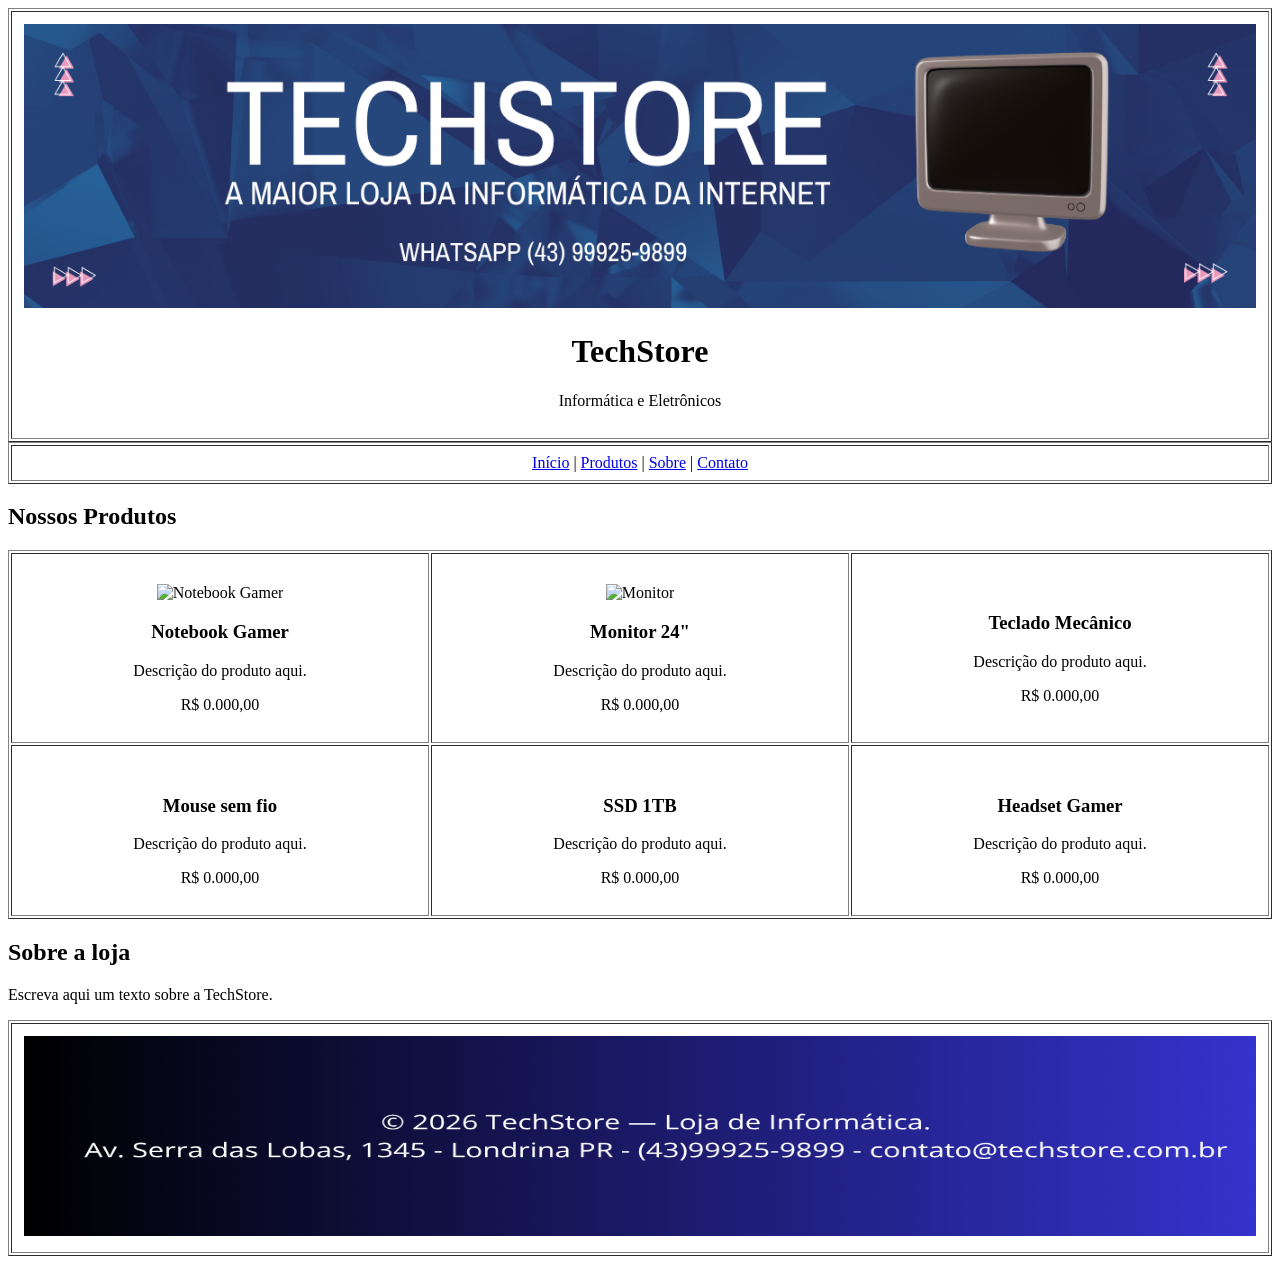
==== index.html @ 49397853 "ok" ====
<!DOCTYPE html>
<html lang="pt-br">
<head>
    <meta charset="UTF-8">
    <meta name="viewport" content="width=device-width, initial-scale=1.0">
    <title>TechStore</title>
</head>
<body>

    <!-- ============================================================ -->
    <!-- CABEÇALHO / BANNER                                            -->
    <!-- Espaço em branco para inserir a imagem do banner.            -->
    <!-- ============================================================ -->
    <table border="1" width="100%" cellpadding="12">
        <tr>
            <td align="center">

                <!-- Coloque aqui a imagem do banner (ex.: img/banner.jpg) -->
               
                <img src="banner.png" alt="Banner da TechStore" width="100%">

                <h1>TechStore</h1>
                <p>Informática e Eletrônicos</p>
            </td>
        </tr>
    </table>


    <!-- ============================================================ -->
    <!-- MENU DE NAVEGAÇÃO                                             -->
    <!-- ============================================================ -->
    <table border="1" width="100%" cellpadding="8">
        <tr>
            <td align="center">
                <a href="#">Início</a> |
                <a href="#produtos">Produtos</a> |
                <a href="#sobre">Sobre</a> |
                <a href="#contato">Contato</a>
            </td>
        </tr>
    </table>


    <!-- ============================================================ -->
    <!-- PRODUTOS                                                      -->
    <!-- Tabela com imagens e textos. Cada célula tem um espaço em    -->
    <!-- branco para a imagem do eletrônico.                          -->
    <!-- ============================================================ -->
    <h2 id="produtos">Nossos Produtos</h2>

    <table border="1" width="100%" cellpadding="12">

        <!-- LINHA 1 -->
        <tr>
            <td align="center" width="33%">
                
                <br>
                <img src="notebookgamer.png" alt="Notebook Gamer" width="150" height="150"> 
                <h3>Notebook Gamer</h3>
                <p>Descrição do produto aqui.</p>
                <p>R$ 0.000,00</p>
            </td>

            <td align="center" width="33%">
                <!-- Coloque aqui a imagem do produto -->
                <br>
                <img src="monitor.png" alt="Monitor" width="150" height="150"> 
                <h3>Monitor 24"</h3>
                <p>Descrição do produto aqui.</p>
                <p>R$ 0.000,00</p>
            </td>

            <td align="center" width="33%">
                <!-- Coloque aqui a imagem do produto -->
                <br>
                <!-- <img src="img/teclado.jpg" alt="Teclado" width="150"> -->
                <h3>Teclado Mecânico</h3>
                <p>Descrição do produto aqui.</p>
                <p>R$ 0.000,00</p>
            </td>
        </tr>

        <!-- LINHA 2 -->
        <tr>
            <td align="center" width="33%">
                <!-- Coloque aqui a imagem do produto -->
                <br>
                <!-- <img src="img/mouse.jpg" alt="Mouse" width="150"> -->
                <h3>Mouse sem fio</h3>
                <p>Descrição do produto aqui.</p>
                <p>R$ 0.000,00</p>
            </td>

            <td align="center" width="33%">
                <!-- Coloque aqui a imagem do produto -->
                <br>
                <!-- <img src="img/ssd.jpg" alt="SSD" width="150"> -->
                <h3>SSD 1TB</h3>
                <p>Descrição do produto aqui.</p>
                <p>R$ 0.000,00</p>
            </td>

            <td align="center" width="33%">
                <!-- Coloque aqui a imagem do produto -->
                <br>
                <!-- <img src="img/headset.jpg" alt="Headset" width="150"> -->
                <h3>Headset Gamer</h3>
                <p>Descrição do produto aqui.</p>
                <p>R$ 0.000,00</p>
            </td>
        </tr>

    </table>


    <!-- ============================================================ -->
    <!-- SOBRE                                                         -->
    <!-- ============================================================ -->
    <h2 id="sobre">Sobre a loja</h2>
    <p>Escreva aqui um texto sobre a TechStore.</p>


    <!-- ============================================================ -->
    <!-- RODAPÉ (personalize à vontade)                               -->
    <!-- ============================================================ -->
    <table border="1" width="100%" cellpadding="12">
        <tr>
            <td align="center">
                 <img src="foot.png" alt="Rodapé da TechStore" width="100%" height="200">
            </td>
        </tr>
        
    </table>

</body>
</html>
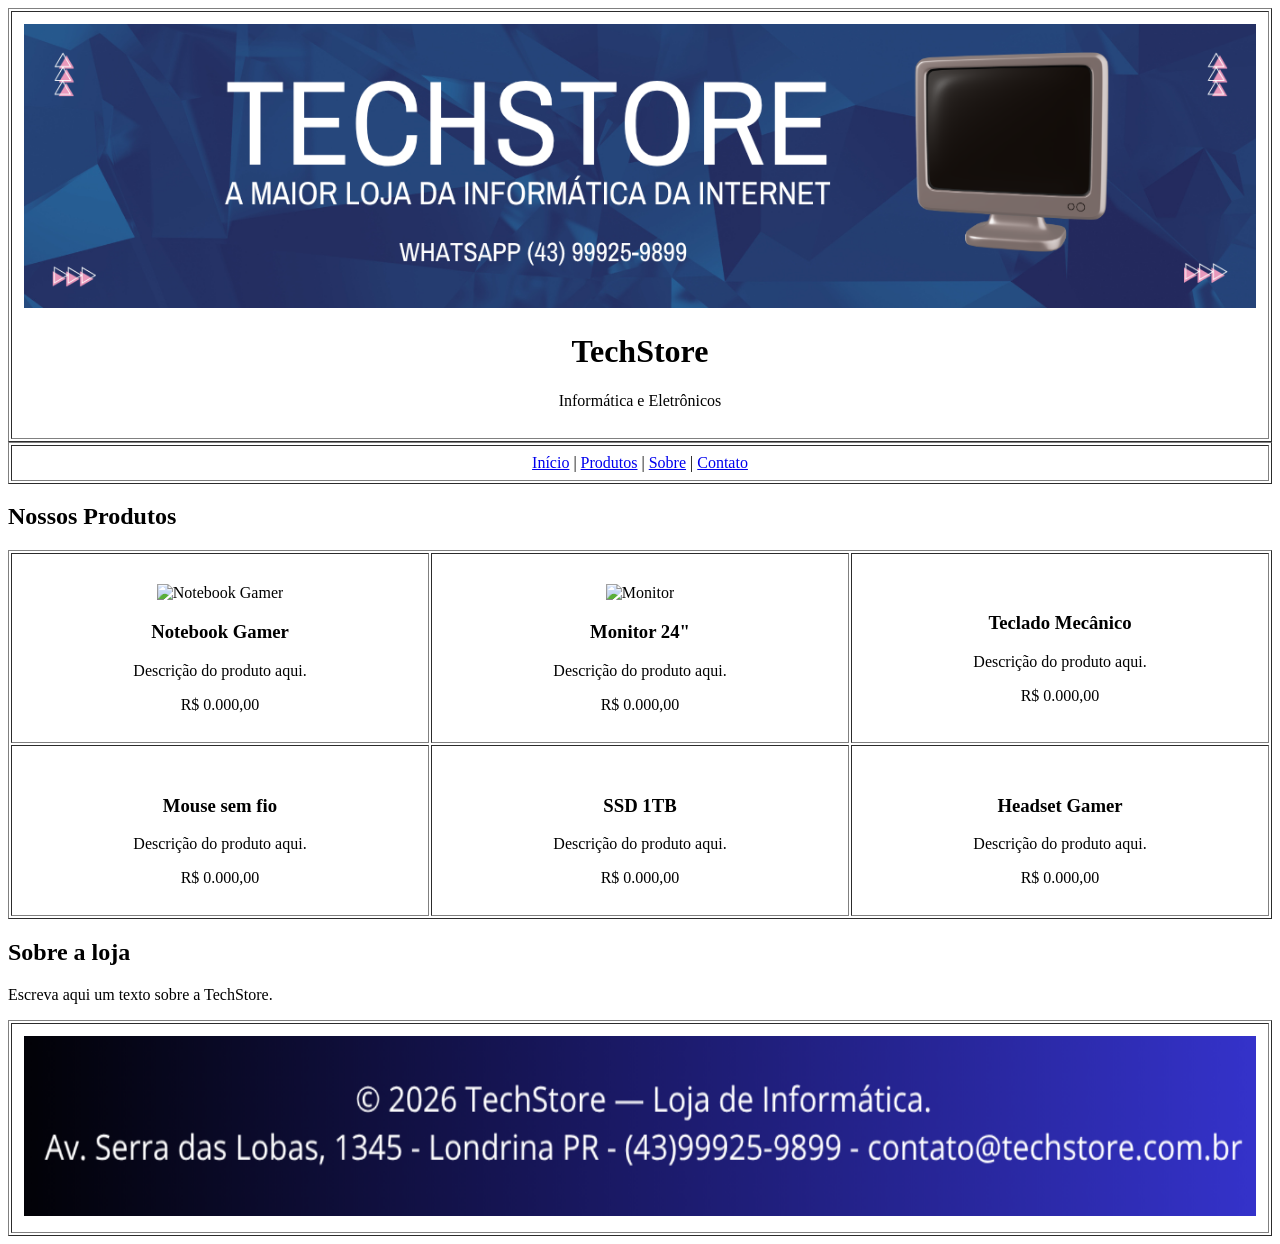
==== commit 2deab547: "ok" ====
--- a/index.html
+++ b/index.html
@@ -126,7 +126,7 @@
     <table border="1" width="100%" cellpadding="12">
         <tr>
             <td align="center">
-                 <img src="foot.png" alt="Rodapé da TechStore" width="100%" height="200">
+                 <img src="foot.png" alt="Rodapé da TechStore" width="100%" height="180">
             </td>
         </tr>
         
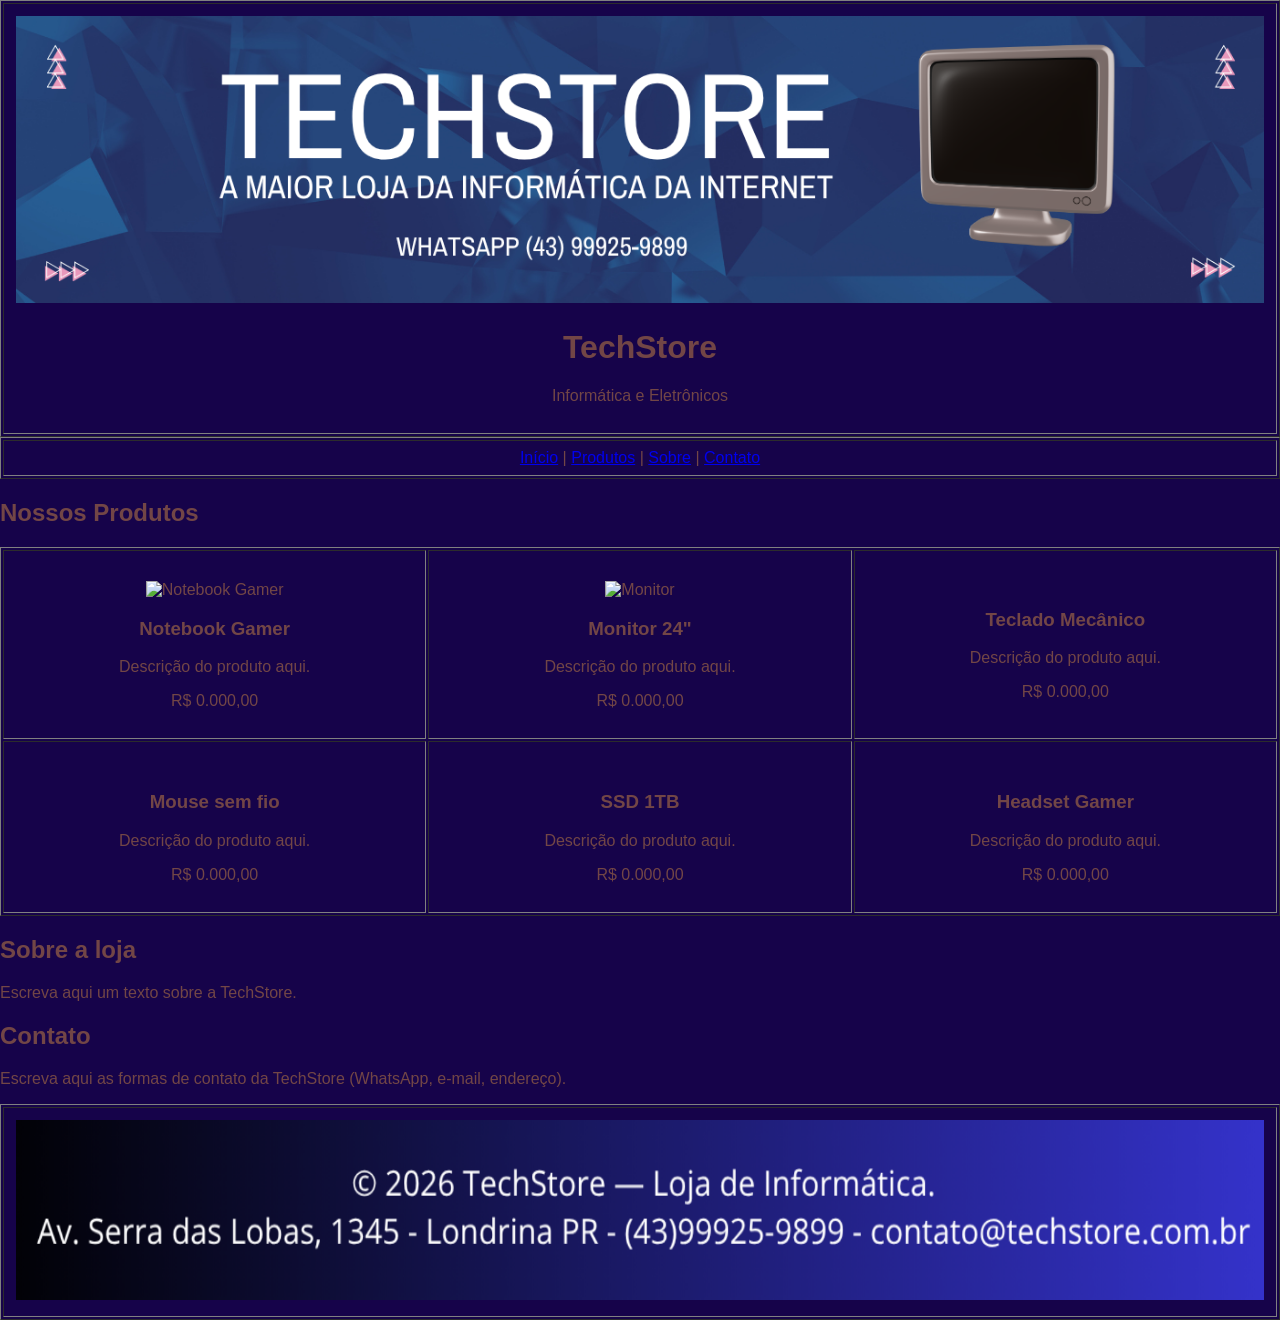
==== commit 263eb6f0: "ok" ====
--- a/index.html
+++ b/index.html
@@ -4,6 +4,7 @@
     <meta charset="UTF-8">
     <meta name="viewport" content="width=device-width, initial-scale=1.0">
     <title>TechStore</title>
+    <link rel="stylesheet" href="style.css">
 </head>
 <body>
 
@@ -16,7 +17,7 @@
             <td align="center">
 
                 <!-- Coloque aqui a imagem do banner (ex.: img/banner.jpg) -->
-               
+
                 <img src="banner.png" alt="Banner da TechStore" width="100%">
 
                 <h1>TechStore</h1>
@@ -32,8 +33,8 @@
     <table border="1" width="100%" cellpadding="8">
         <tr>
             <td align="center">
-                <a href="#">Início</a> |
-                <a href="#produtos">Produtos</a> |
+                <a href="index.html">Início</a> |
+                <a href="produtos.html">Produtos</a> |
                 <a href="#sobre">Sobre</a> |
                 <a href="#contato">Contato</a>
             </td>
@@ -53,9 +54,9 @@
         <!-- LINHA 1 -->
         <tr>
             <td align="center" width="33%">
-                
+
                 <br>
-                <img src="notebookgamer.png" alt="Notebook Gamer" width="150" height="150"> 
+                <img src="notebookgamer.png" alt="Notebook Gamer" width="150" height="150">
                 <h3>Notebook Gamer</h3>
                 <p>Descrição do produto aqui.</p>
                 <p>R$ 0.000,00</p>
@@ -64,7 +65,7 @@
             <td align="center" width="33%">
                 <!-- Coloque aqui a imagem do produto -->
                 <br>
-                <img src="monitor.png" alt="Monitor" width="150" height="150"> 
+                <img src="monitor.png" alt="Monitor" width="150" height="150">
                 <h3>Monitor 24"</h3>
                 <p>Descrição do produto aqui.</p>
                 <p>R$ 0.000,00</p>
@@ -121,6 +122,13 @@
 
 
     <!-- ============================================================ -->
+    <!-- CONTATO                                                       -->
+    <!-- ============================================================ -->
+    <h2 id="contato">Contato</h2>
+    <p>Escreva aqui as formas de contato da TechStore (WhatsApp, e-mail, endereço).</p>
+
+
+    <!-- ============================================================ -->
     <!-- RODAPÉ (personalize à vontade)                               -->
     <!-- ============================================================ -->
     <table border="1" width="100%" cellpadding="12">
@@ -129,7 +137,7 @@
                  <img src="foot.png" alt="Rodapé da TechStore" width="100%" height="180">
             </td>
         </tr>
-        
+
     </table>
 
 </body>
--- a/style.css
+++ b/style.css
@@ -0,0 +1,7 @@
+/* Fonte e cores gerais */
+body {
+  font-family: Arial, sans-serif; 
+  background-color: #16034a;
+  color: #724646;
+  margin: 0;
+}
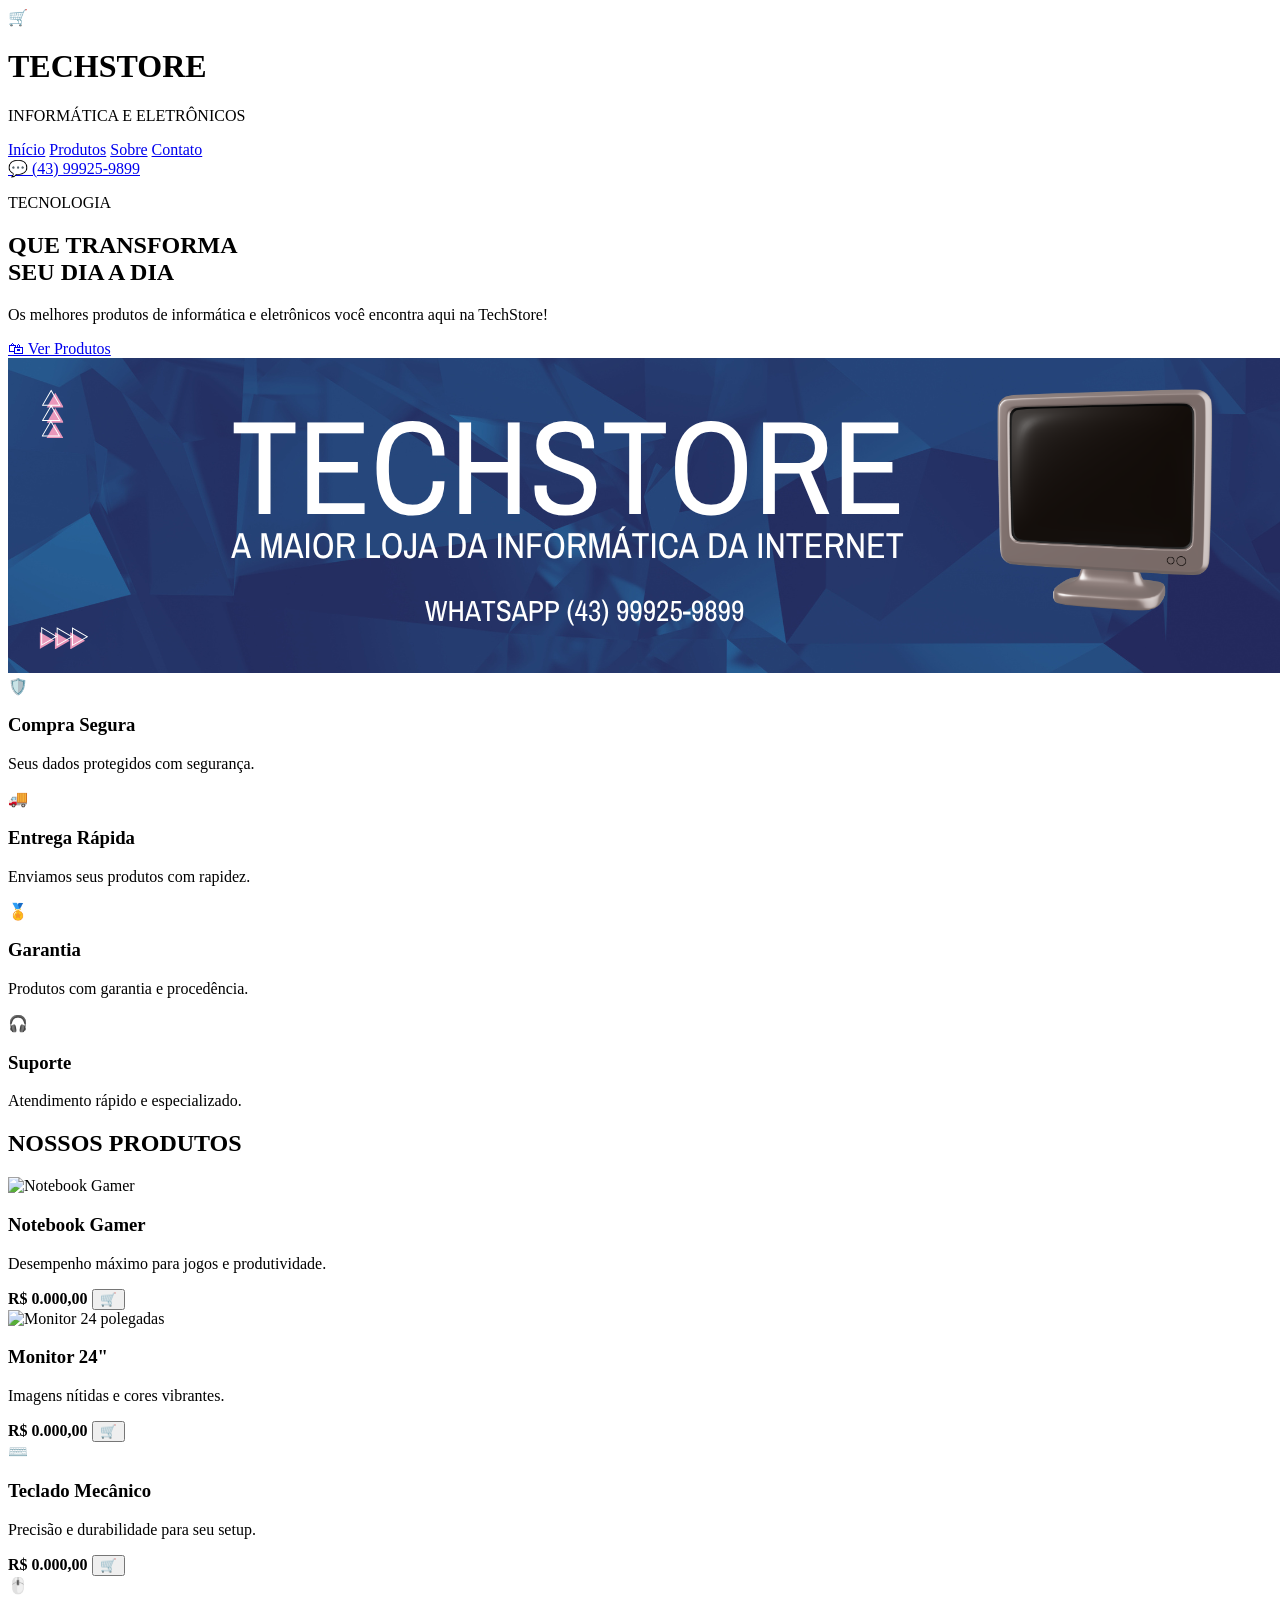
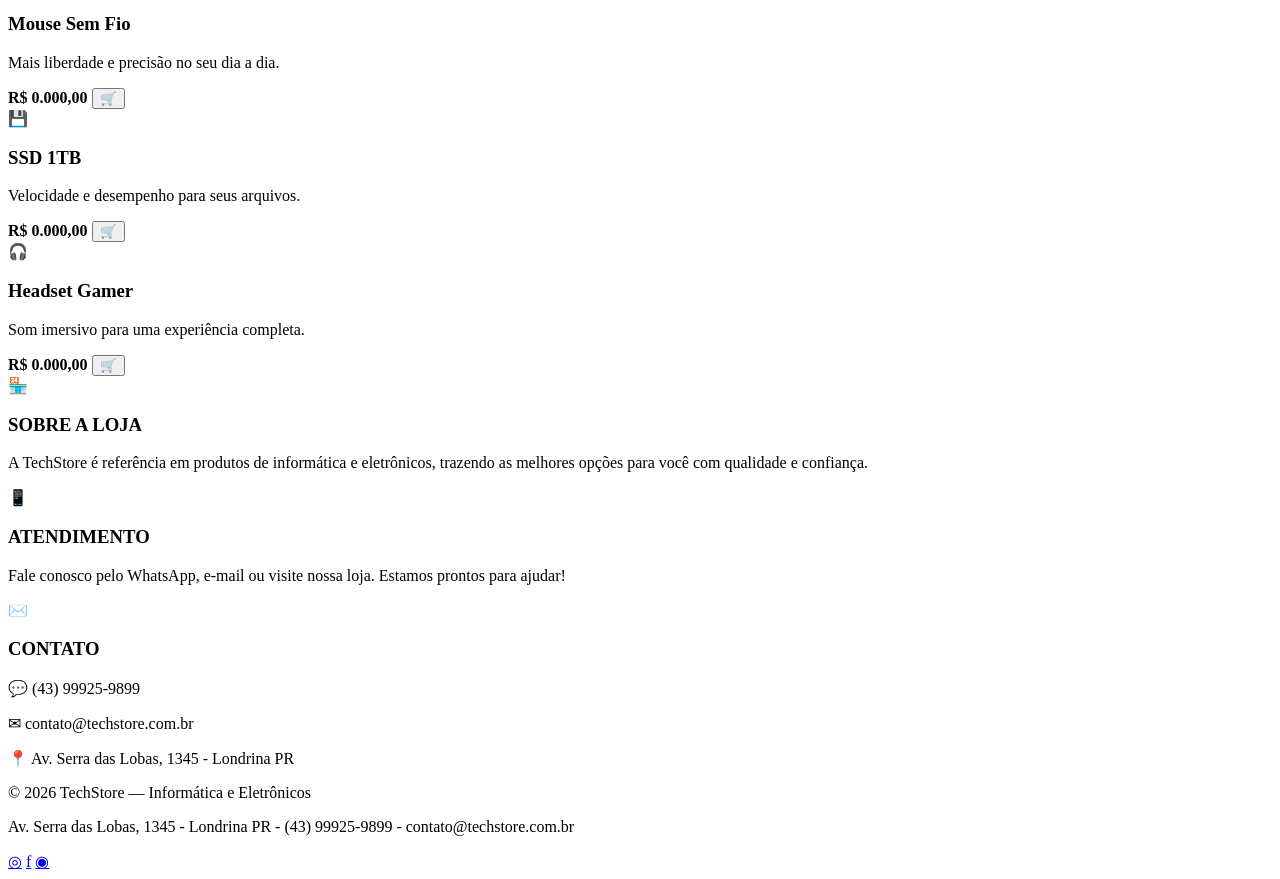
==== commit 5eb9d15f: "comit" ====
--- a/index.html
+++ b/index.html
@@ -1,144 +1,537 @@
 <!DOCTYPE html>
+
+<!-- Informa ao navegador que este documento utiliza HTML5 -->
+
 <html lang="pt-br">
+<!-- Define que o idioma principal da página é o português do Brasil -->
+
 <head>
-    <meta charset="UTF-8">
-    <meta name="viewport" content="width=device-width, initial-scale=1.0">
-    <title>TechStore</title>
-    <link rel="stylesheet" href="style.css">
+    <!-- Início das configurações que não aparecem diretamente na página -->
+
+<meta charset="UTF-8">
+<!-- Permite a utilização correta de caracteres especiais, como ç e acentos -->
+
+<meta name="viewport" content="width=device-width, initial-scale=1.0">
+<!-- Faz a página se adaptar corretamente a celulares, tablets e computadores -->
+
+<title>TechStore | Informática e Eletrônicos</title>
+<!-- Define o nome que aparecerá na aba do navegador -->
+
+<link rel="stylesheet" href="style.css">
+<!-- Conecta este arquivo HTML ao arquivo de estilos chamado style.css -->
+
 </head>
+
 <body>
-
-    <!-- ============================================================ -->
-    <!-- CABEÇALHO / BANNER                                            -->
-    <!-- Espaço em branco para inserir a imagem do banner.            -->
-    <!-- ============================================================ -->
-    <table border="1" width="100%" cellpadding="12">
-        <tr>
-            <td align="center">
-
-                <!-- Coloque aqui a imagem do banner (ex.: img/banner.jpg) -->
-
-                <img src="banner.png" alt="Banner da TechStore" width="100%">
-
-                <h1>TechStore</h1>
-                <p>Informática e Eletrônicos</p>
-            </td>
-        </tr>
-    </table>
-
-
-    <!-- ============================================================ -->
-    <!-- MENU DE NAVEGAÇÃO                                             -->
-    <!-- ============================================================ -->
-    <table border="1" width="100%" cellpadding="8">
-        <tr>
-            <td align="center">
-                <a href="index.html">Início</a> |
-                <a href="produtos.html">Produtos</a> |
-                <a href="#sobre">Sobre</a> |
-                <a href="#contato">Contato</a>
-            </td>
-        </tr>
-    </table>
-
-
-    <!-- ============================================================ -->
-    <!-- PRODUTOS                                                      -->
-    <!-- Tabela com imagens e textos. Cada célula tem um espaço em    -->
-    <!-- branco para a imagem do eletrônico.                          -->
-    <!-- ============================================================ -->
-    <h2 id="produtos">Nossos Produtos</h2>
-
-    <table border="1" width="100%" cellpadding="12">
-
-        <!-- LINHA 1 -->
-        <tr>
-            <td align="center" width="33%">
-
-                <br>
-                <img src="notebookgamer.png" alt="Notebook Gamer" width="150" height="150">
+<!-- Início de todo o conteúdo visível da página -->
+
+<!-- ========================================================= -->
+<!-- CABEÇALHO PRINCIPAL                                       -->
+<!-- ========================================================= -->
+
+<header class="topo">
+    <!-- Cria a área superior fixa visualmente organizada da loja -->
+
+    <div class="logo">
+        <!-- Agrupa o ícone e o nome da empresa -->
+
+        <div class="logo-icone">🛒</div>
+        <!-- Exibe um ícone representando uma loja virtual -->
+
+        <div>
+            <!-- Agrupa os textos da marca -->
+
+            <h1>TECH<span>STORE</span></h1>
+            <!-- Nome principal da loja; a palavra STORE receberá destaque pelo CSS -->
+
+            <p>INFORMÁTICA E ELETRÔNICOS</p>
+            <!-- Subtítulo da empresa -->
+
+        </div>
+
+    </div>
+
+    <nav class="menu">
+        <!-- Cria o menu principal de navegação -->
+
+        <a href="#inicio">Início</a>
+        <!-- Link que leva o usuário para o início da página -->
+
+        <a href="#produtos">Produtos</a>
+        <!-- Link que leva o usuário para a seção de produtos -->
+
+        <a href="#sobre">Sobre</a>
+        <!-- Link que leva o usuário para a seção sobre a empresa -->
+
+        <a href="#contato">Contato</a>
+        <!-- Link que leva o usuário para a seção de contato -->
+
+    </nav>
+
+    <a class="whatsapp-topo" href="https://wa.me/5543999259899" target="_blank">
+        <!-- Cria um botão que abre uma conversa no WhatsApp -->
+
+        💬 (43) 99925-9899
+        <!-- Número de contato exibido ao visitante -->
+
+    </a>
+
+</header>
+
+
+<!-- ========================================================= -->
+<!-- BANNER PRINCIPAL / HERO                                   -->
+<!-- ========================================================= -->
+
+<main id="inicio">
+    <!-- Define o conteúdo principal e cria o destino do link Início -->
+
+    <section class="hero">
+        <!-- Cria a grande área de apresentação da loja -->
+
+        <div class="hero-texto">
+            <!-- Agrupa todos os textos do banner principal -->
+
+            <p class="hero-destaque">TECNOLOGIA</p>
+            <!-- Pequeno texto de destaque acima do título -->
+
+            <h2>
+                QUE TRANSFORMA<br>
+                <span>SEU DIA A DIA</span>
+            </h2>
+            <!-- Título principal dividido em linhas para criar maior impacto visual -->
+
+            <p class="hero-descricao">
+                Os melhores produtos de informática e eletrônicos
+                você encontra aqui na TechStore!
+            </p>
+            <!-- Texto explicando rapidamente a proposta da loja -->
+
+            <a href="#produtos" class="botao-principal">
+                🛍 Ver Produtos
+            </a>
+            <!-- Botão que leva diretamente para os produtos -->
+
+        </div>
+
+
+        <div class="hero-imagem">
+            <!-- Área reservada para a imagem principal do banner -->
+
+            <img src="banner.png" alt="Produtos de informática TechStore">
+            <!-- Exibe a imagem principal; você pode trocar banner.png por outra imagem futuramente -->
+
+        </div>
+
+    </section>
+
+
+    <!-- ===================================================== -->
+    <!-- DIFERENCIAIS DA LOJA                                  -->
+    <!-- ===================================================== -->
+
+    <section class="beneficios">
+        <!-- Cria uma faixa com os principais benefícios oferecidos pela loja -->
+
+        <article class="beneficio">
+            <!-- Primeiro benefício -->
+
+            <div class="beneficio-icone">🛡️</div>
+            <!-- Ícone representando segurança -->
+
+            <div>
+                <h3>Compra Segura</h3>
+                <!-- Título do benefício -->
+
+                <p>Seus dados protegidos com segurança.</p>
+                <!-- Explicação do benefício -->
+
+            </div>
+
+        </article>
+
+
+        <article class="beneficio">
+            <!-- Segundo benefício -->
+
+            <div class="beneficio-icone">🚚</div>
+            <!-- Ícone representando entrega -->
+
+            <div>
+                <h3>Entrega Rápida</h3>
+                <!-- Título do benefício -->
+
+                <p>Enviamos seus produtos com rapidez.</p>
+                <!-- Explicação do benefício -->
+
+            </div>
+
+        </article>
+
+
+        <article class="beneficio">
+            <!-- Terceiro benefício -->
+
+            <div class="beneficio-icone">🏅</div>
+            <!-- Ícone representando garantia -->
+
+            <div>
+                <h3>Garantia</h3>
+                <!-- Título do benefício -->
+
+                <p>Produtos com garantia e procedência.</p>
+                <!-- Explicação do benefício -->
+
+            </div>
+
+        </article>
+
+
+        <article class="beneficio">
+            <!-- Quarto benefício -->
+
+            <div class="beneficio-icone">🎧</div>
+            <!-- Ícone representando atendimento -->
+
+            <div>
+                <h3>Suporte</h3>
+                <!-- Título do benefício -->
+
+                <p>Atendimento rápido e especializado.</p>
+                <!-- Explicação do benefício -->
+
+            </div>
+
+        </article>
+
+    </section>
+
+
+    <!-- ===================================================== -->
+    <!-- PRODUTOS                                              -->
+    <!-- ===================================================== -->
+
+    <section class="secao-produtos" id="produtos">
+        <!-- Cria a seção principal onde os produtos serão exibidos -->
+
+        <div class="titulo-secao">
+            <!-- Agrupa o título da seção -->
+
+            <h2>NOSSOS <span>PRODUTOS</span></h2>
+            <!-- Título principal; a palavra PRODUTOS recebe uma cor diferente -->
+
+            <div class="linha-titulo"></div>
+            <!-- Cria uma pequena linha decorativa abaixo do título -->
+
+        </div>
+
+
+        <div class="grade-produtos">
+            <!-- Cria uma grade moderna para organizar os produtos -->
+
+
+            <!-- ================= PRODUTO 1 ================= -->
+
+            <article class="card-produto">
+                <!-- Cria um cartão individual para o primeiro produto -->
+
+                <div class="imagem-produto">
+                    <!-- Área onde a imagem do produto será exibida -->
+
+                    <img src="notebookgamer.png" alt="Notebook Gamer">
+                    <!-- Imagem do notebook gamer -->
+
+                </div>
+
                 <h3>Notebook Gamer</h3>
-                <p>Descrição do produto aqui.</p>
-                <p>R$ 0.000,00</p>
-            </td>
-
-            <td align="center" width="33%">
-                <!-- Coloque aqui a imagem do produto -->
-                <br>
-                <img src="monitor.png" alt="Monitor" width="150" height="150">
+                <!-- Nome do produto -->
+
+                <p>Desempenho máximo para jogos e produtividade.</p>
+                <!-- Descrição resumida -->
+
+                <div class="rodape-produto">
+                    <!-- Agrupa o preço e o botão -->
+
+                    <strong>R$ 0.000,00</strong>
+                    <!-- Preço do produto -->
+
+                    <button class="botao-carrinho">🛒</button>
+                    <!-- Botão visual para futura implementação de carrinho -->
+
+                </div>
+
+            </article>
+
+
+            <!-- ================= PRODUTO 2 ================= -->
+
+            <article class="card-produto">
+
+                <div class="imagem-produto">
+
+                    <img src="monitor.png" alt="Monitor 24 polegadas">
+                    <!-- Imagem do monitor -->
+
+                </div>
+
                 <h3>Monitor 24"</h3>
-                <p>Descrição do produto aqui.</p>
-                <p>R$ 0.000,00</p>
-            </td>
-
-            <td align="center" width="33%">
-                <!-- Coloque aqui a imagem do produto -->
-                <br>
-                <!-- <img src="img/teclado.jpg" alt="Teclado" width="150"> -->
+
+                <p>Imagens nítidas e cores vibrantes.</p>
+
+                <div class="rodape-produto">
+
+                    <strong>R$ 0.000,00</strong>
+
+                    <button class="botao-carrinho">🛒</button>
+
+                </div>
+
+            </article>
+
+
+            <!-- ================= PRODUTO 3 ================= -->
+
+            <article class="card-produto">
+
+                <div class="imagem-produto imagem-vazia">
+                    <!-- Área temporária enquanto você não adiciona uma imagem -->
+
+                    ⌨️
+                    <!-- Ícone temporário representando um teclado -->
+
+                    <!--
+                    Quando tiver uma imagem, substitua o ícone acima por:
+
+                    <img src="teclado.png" alt="Teclado Mecânico">
+                    -->
+
+                </div>
+
                 <h3>Teclado Mecânico</h3>
-                <p>Descrição do produto aqui.</p>
-                <p>R$ 0.000,00</p>
-            </td>
-        </tr>
-
-        <!-- LINHA 2 -->
-        <tr>
-            <td align="center" width="33%">
-                <!-- Coloque aqui a imagem do produto -->
-                <br>
-                <!-- <img src="img/mouse.jpg" alt="Mouse" width="150"> -->
-                <h3>Mouse sem fio</h3>
-                <p>Descrição do produto aqui.</p>
-                <p>R$ 0.000,00</p>
-            </td>
-
-            <td align="center" width="33%">
-                <!-- Coloque aqui a imagem do produto -->
-                <br>
-                <!-- <img src="img/ssd.jpg" alt="SSD" width="150"> -->
+
+                <p>Precisão e durabilidade para seu setup.</p>
+
+                <div class="rodape-produto">
+
+                    <strong>R$ 0.000,00</strong>
+
+                    <button class="botao-carrinho">🛒</button>
+
+                </div>
+
+            </article>
+
+
+            <!-- ================= PRODUTO 4 ================= -->
+
+            <article class="card-produto">
+
+                <div class="imagem-produto imagem-vazia">
+
+                    🖱️
+
+                    <!--
+                    Futuramente você pode utilizar:
+
+                    <img src="mouse.png" alt="Mouse sem fio">
+                    -->
+
+                </div>
+
+                <h3>Mouse Sem Fio</h3>
+
+                <p>Mais liberdade e precisão no seu dia a dia.</p>
+
+                <div class="rodape-produto">
+
+                    <strong>R$ 0.000,00</strong>
+
+                    <button class="botao-carrinho">🛒</button>
+
+                </div>
+
+            </article>
+
+
+            <!-- ================= PRODUTO 5 ================= -->
+
+            <article class="card-produto">
+
+                <div class="imagem-produto imagem-vazia">
+
+                    💾
+
+                    <!--
+                    Futuramente você pode utilizar:
+
+                    <img src="ssd.png" alt="SSD 1TB">
+                    -->
+
+                </div>
+
                 <h3>SSD 1TB</h3>
-                <p>Descrição do produto aqui.</p>
-                <p>R$ 0.000,00</p>
-            </td>
-
-            <td align="center" width="33%">
-                <!-- Coloque aqui a imagem do produto -->
-                <br>
-                <!-- <img src="img/headset.jpg" alt="Headset" width="150"> -->
+
+                <p>Velocidade e desempenho para seus arquivos.</p>
+
+                <div class="rodape-produto">
+
+                    <strong>R$ 0.000,00</strong>
+
+                    <button class="botao-carrinho">🛒</button>
+
+                </div>
+
+            </article>
+
+
+            <!-- ================= PRODUTO 6 ================= -->
+
+            <article class="card-produto">
+
+                <div class="imagem-produto imagem-vazia">
+
+                    🎧
+
+                    <!--
+                    Futuramente você pode utilizar:
+
+                    <img src="headset.png" alt="Headset Gamer">
+                    -->
+
+                </div>
+
                 <h3>Headset Gamer</h3>
-                <p>Descrição do produto aqui.</p>
-                <p>R$ 0.000,00</p>
-            </td>
-        </tr>
-
-    </table>
-
-
-    <!-- ============================================================ -->
-    <!-- SOBRE                                                         -->
-    <!-- ============================================================ -->
-    <h2 id="sobre">Sobre a loja</h2>
-    <p>Escreva aqui um texto sobre a TechStore.</p>
-
-
-    <!-- ============================================================ -->
-    <!-- CONTATO                                                       -->
-    <!-- ============================================================ -->
-    <h2 id="contato">Contato</h2>
-    <p>Escreva aqui as formas de contato da TechStore (WhatsApp, e-mail, endereço).</p>
-
-
-    <!-- ============================================================ -->
-    <!-- RODAPÉ (personalize à vontade)                               -->
-    <!-- ============================================================ -->
-    <table border="1" width="100%" cellpadding="12">
-        <tr>
-            <td align="center">
-                 <img src="foot.png" alt="Rodapé da TechStore" width="100%" height="180">
-            </td>
-        </tr>
-
-    </table>
+
+                <p>Som imersivo para uma experiência completa.</p>
+
+                <div class="rodape-produto">
+
+                    <strong>R$ 0.000,00</strong>
+
+                    <button class="botao-carrinho">🛒</button>
+
+                </div>
+
+            </article>
+
+        </div>
+
+    </section>
+
+
+    <!-- ===================================================== -->
+    <!-- INFORMAÇÕES DA EMPRESA                                -->
+    <!-- ===================================================== -->
+
+    <section class="informacoes">
+
+        <!-- ================= SOBRE ================= -->
+
+        <article class="info-card" id="sobre">
+
+            <div class="info-icone">🏪</div>
+            <!-- Ícone representando a empresa -->
+
+            <div>
+
+                <h3>SOBRE A LOJA</h3>
+
+                <p>
+                    A TechStore é referência em produtos de informática
+                    e eletrônicos, trazendo as melhores opções para você
+                    com qualidade e confiança.
+                </p>
+
+            </div>
+
+        </article>
+
+
+        <!-- ================= ATENDIMENTO ================= -->
+
+        <article class="info-card">
+
+            <div class="info-icone">📱</div>
+            <!-- Ícone representando atendimento digital -->
+
+            <div>
+
+                <h3>ATENDIMENTO</h3>
+
+                <p>
+                    Fale conosco pelo WhatsApp, e-mail ou visite nossa loja.
+                    Estamos prontos para ajudar!
+                </p>
+
+            </div>
+
+        </article>
+
+
+        <!-- ================= CONTATO ================= -->
+
+        <article class="info-card" id="contato">
+
+            <div class="info-icone">✉️</div>
+            <!-- Ícone representando contato -->
+
+            <div>
+
+                <h3>CONTATO</h3>
+
+                <p>💬 (43) 99925-9899</p>
+
+                <p>✉ contato@techstore.com.br</p>
+
+                <p>📍 Av. Serra das Lobas, 1345 - Londrina PR</p>
+
+            </div>
+
+        </article>
+
+    </section>
+
+</main>
+
+
+<!-- ========================================================= -->
+<!-- RODAPÉ                                                    -->
+<!-- ========================================================= -->
+
+<footer class="rodape">
+    <!-- Cria a área inferior da página -->
+
+    <div class="rodape-texto">
+
+        <p>© 2026 TechStore — Informática e Eletrônicos</p>
+        <!-- Informação de direitos e nome da empresa -->
+
+        <p>
+            Av. Serra das Lobas, 1345 - Londrina PR -
+            (43) 99925-9899 - contato@techstore.com.br
+        </p>
+        <!-- Informações resumidas de localização e contato -->
+
+    </div>
+
+    <div class="redes-sociais">
+        <!-- Agrupa os botões das redes sociais -->
+
+        <a href="#" aria-label="Instagram">◎</a>
+        <!-- Botão para futura inclusão do link do Instagram -->
+
+        <a href="#" aria-label="Facebook">f</a>
+        <!-- Botão para futura inclusão do link do Facebook -->
+
+        <a href="https://wa.me/5543999259899" aria-label="WhatsApp">◉</a>
+        <!-- Botão que direciona para o WhatsApp -->
+
+    </div>
+
+</footer>
 
 </body>
-</html>+<!-- Finaliza todo o conteúdo visível -->
+
+</html>
+<!-- Finaliza o documento HTML -->
--- a/style.css
+++ b/style.css
@@ -1,7 +1,599 @@
-/* Fonte e cores gerais */
+/* ========================================================= /
+/ CONFIGURAÇÕES GERAIS DA PÁGINA                            /
+/ ========================================================= */
+
+/* O símbolo * seleciona todos os elementos da página */
+
+{
+box-sizing: border-box; /* Faz largura e altura incluírem bordas e espaçamentos /
+margin: 0; / Remove margens automáticas dos elementos /
+padding: 0; / Remove espaçamentos internos automáticos */
+}
+
+/* Configura o comportamento da rolagem da página /
+html {
+scroll-behavior: smooth; / Faz os links do menu rolarem suavemente até as seções */
+}
+
+/* Configura todo o corpo principal da página /
 body {
-  font-family: Arial, sans-serif; 
-  background-color: #16034a;
-  color: #724646;
-  margin: 0;
+font-family: Arial, Helvetica, sans-serif; / Define as fontes utilizadas /
+background: #020817; / Define um fundo azul quase preto /
+color: #ffffff; / Define branco como cor padrão dos textos /
+line-height: 1.6; / Aumenta o espaço entre linhas para melhorar a leitura */
+}
+
+/* ========================================================= /
+/ CABEÇALHO                                                 /
+/ ========================================================= */
+
+/* Configura a barra superior da loja /
+.topo {
+width: 100%; / Faz o cabeçalho ocupar toda a largura /
+min-height: 85px; / Define uma altura mínima para o cabeçalho /
+background: rgba(2, 8, 23, 0.95); / Cria fundo escuro com leve transparência /
+display: flex; / Coloca os elementos lado a lado /
+align-items: center; / Centraliza verticalmente os elementos /
+justify-content: space-between; / Distribui os elementos pela largura /
+padding: 15px 7%; / Cria espaço interno nas laterais e acima/abaixo /
+border-bottom: 1px solid #162a4d; / Adiciona uma linha discreta abaixo /
+position: sticky; / Mantém o menu no topo durante a rolagem /
+top: 0; / Define que o elemento ficará preso no topo /
+z-index: 1000; / Garante que o cabeçalho fique acima dos outros elementos */
+}
+
+/* Agrupa o ícone e os textos da marca /
+.logo {
+display: flex; / Coloca o ícone e o texto lado a lado /
+align-items: center; / Centraliza verticalmente os itens /
+gap: 10px; / Cria espaço entre o ícone e o texto */
+}
+
+/* Configura o ícone principal da loja /
+.logo-icone {
+font-size: 32px; / Aumenta o tamanho do ícone /
+color: #1683ff; / Define uma cor azul tecnológica */
+}
+
+/* Configura o nome principal da empresa /
+.logo h1 {
+font-size: 28px; / Define o tamanho do nome da loja /
+line-height: 1; / Reduz o espaço vertical do título /
+letter-spacing: 1px; / Cria um pequeno espaço entre as letras */
+}
+
+/* Configura apenas a palavra STORE dentro do nome /
+.logo h1 span {
+color: #3d7cff; / Destaca a palavra STORE em azul */
+}
+
+/* Configura o subtítulo da empresa /
+.logo p {
+font-size: 10px; / Define um tamanho menor para o subtítulo /
+color: #b8c5dc; / Utiliza um cinza azulado /
+letter-spacing: 1px; / Cria mais espaço entre as letras */
+}
+
+/* ========================================================= /
+/ MENU DE NAVEGAÇÃO                                         /
+/ ========================================================= */
+
+/* Organiza os links do menu /
+.menu {
+display: flex; / Coloca os links lado a lado /
+gap: 35px; / Cria espaço entre os links */
+}
+
+/* Configura cada link do menu /
+.menu a {
+color: #ffffff; / Define a cor branca para os links /
+text-decoration: none; / Remove o sublinhado padrão /
+font-size: 15px; / Define o tamanho do texto /
+transition: 0.3s; / Cria uma animação suave quando houver interação */
+}
+
+/* Altera o link quando o usuário passa o mouse /
+.menu a {
+color: #1683ff; / Muda a cor para azul */
+}
+
+/* Configura o botão do WhatsApp no topo /
+.whatsapp-topo {
+color: #ffffff; / Define a cor branca do texto /
+text-decoration: none; / Remove o sublinhado /
+border: 1px solid #00d67a; / Cria uma borda verde /
+border-radius: 10px; / Arredonda os cantos /
+padding: 10px 18px; / Cria espaço interno /
+transition: 0.3s; / Cria uma animação suave */
+}
+
+/* Altera o botão do WhatsApp ao passar o mouse /
+.whatsapp-topo {
+background: #00b968; / Adiciona fundo verde /
+transform: translateY(-2px); / Move o botão levemente para cima */
+}
+
+/* ========================================================= /
+/ BANNER PRINCIPAL                                          /
+/ ========================================================= */
+
+/* Configura a área principal de destaque /
+.hero {
+min-height: 500px; / Define uma altura mínima /
+display: grid; / Utiliza um sistema moderno de organização /
+grid-template-columns: 1fr 1fr; / Divide o espaço em duas colunas iguais /
+align-items: center; / Centraliza os elementos verticalmente /
+gap: 30px; / Cria espaço entre texto e imagem /
+padding: 50px 7%; / Cria espaçamento interno /
+background:
+radial-gradient(circle at 80% 30%, rgba(55, 70, 255, 0.25), transparent 35%),
+linear-gradient(135deg, #020817, #07152c); / Cria o fundo tecnológico em degradê */
+}
+
+/* Configura o pequeno texto de destaque /
+.hero-destaque {
+color: #ffffff; / Define a cor branca /
+font-size: 22px; / Define o tamanho /
+font-weight: bold; / Deixa o texto em negrito /
+letter-spacing: 2px; / Aumenta o espaço entre as letras */
+}
+
+/* Configura o título principal /
+.hero h2 {
+font-size: clamp(42px, 5vw, 76px); / Faz o tamanho se adaptar ao tamanho da tela /
+line-height: 1.05; / Aproxima as linhas do título /
+margin: 10px 0 25px; / Cria espaços externos */
+}
+
+/* Destaca parte do título principal /
+.hero h2 span {
+background: linear-gradient(90deg, #1683ff, #8d63ff); / Cria um degradê azul e roxo /
+-webkit-background-clip: text; / Faz o degradê aparecer apenas dentro do texto /
+-webkit-text-fill-color: transparent; / Remove a cor normal para mostrar o degradê */
+}
+
+/* Configura o texto descritivo /
+.hero-descricao {
+color: #c6d2e3; / Define uma cor clara menos intensa /
+font-size: 18px; / Define o tamanho da fonte /
+max-width: 550px; / Limita a largura para facilitar a leitura /
+margin-bottom: 30px; / Cria espaço abaixo do texto */
+}
+
+/* Configura o botão principal /
+.botao-principal {
+display: inline-block; / Permite aplicar tamanho e espaçamento como um botão /
+background: linear-gradient(135deg, #1683ff, #0056d6); / Cria um fundo azul em degradê /
+color: #ffffff; / Define a cor branca do texto /
+text-decoration: none; / Remove o sublinhado /
+padding: 14px 24px; / Cria espaço interno /
+border-radius: 10px; / Arredonda os cantos /
+font-weight: bold; / Deixa o texto mais destacado /
+box-shadow: 0 10px 25px rgba(0, 91, 255, 0.25); / Adiciona uma sombra azul /
+transition: 0.3s; / Cria uma animação suave */
+}
+
+/* Cria um efeito quando o mouse passa sobre o botão /
+.botao-principal {
+transform: translateY(-3px); / Move o botão levemente para cima /
+box-shadow: 0 15px 30px rgba(0, 91, 255, 0.45); / Aumenta a sombra */
+}
+
+/* Organiza a imagem do banner /
+.hero-imagem {
+display: flex; / Permite centralizar a imagem /
+justify-content: center; / Centraliza horizontalmente /
+align-items: center; / Centraliza verticalmente */
+}
+
+/* Configura a imagem principal /
+.hero-imagem img {
+width: 100%; / Faz a imagem ocupar o espaço disponível /
+max-width: 650px; / Impede que fique grande demais /
+max-height: 430px; / Limita a altura /
+object-fit: contain; / Mantém a proporção sem cortar /
+filter: drop-shadow(0 25px 30px rgba(0, 0, 0, 0.45)); / Cria uma sombra moderna */
+}
+
+/* ========================================================= /
+/ BENEFÍCIOS                                                /
+/ ========================================================= */
+
+/* Cria a faixa que contém os benefícios /
+.beneficios {
+width: 88%; / Define uma largura menor que a página /
+max-width: 1300px; / Impede que fique excessivamente larga /
+margin: -25px auto 70px; / Move levemente a seção para cima e cria espaço abaixo /
+display: grid; / Utiliza uma grade /
+grid-template-columns: repeat(4, 1fr); / Cria quatro colunas iguais /
+background: #081426; / Define o fundo escuro /
+border: 1px solid #183150; / Adiciona uma borda discreta /
+border-radius: 18px; / Arredonda os cantos /
+overflow: hidden; / Impede que conteúdos ultrapassem os cantos arredondados /
+position: relative; / Permite controlar a posição da seção /
+z-index: 2; / Mantém a seção acima de elementos do fundo */
+}
+
+/* Configura cada benefício individual /
+.beneficio {
+display: flex; / Coloca ícone e texto lado a lado /
+align-items: center; / Centraliza verticalmente /
+gap: 15px; / Cria espaço entre o ícone e o texto /
+padding: 25px; / Cria espaço interno /
+border-right: 1px solid #1a304d; / Cria separação entre os benefícios */
+}
+
+/* Remove a borda do último benefício /
+.beneficio {
+border-right: none; / Evita uma linha desnecessária no final */
+}
+
+/* Configura os ícones dos benefícios /
+.beneficio-icone {
+font-size: 35px; / Aumenta o tamanho do ícone */
+}
+
+/* Configura os títulos dos benefícios /
+.beneficio h3 {
+font-size: 16px; / Define o tamanho do título /
+margin-bottom: 4px; / Cria pequeno espaço abaixo */
+}
+
+/* Configura os textos dos benefícios /
+.beneficio p {
+color: #aebbd0; / Utiliza uma cor menos intensa /
+font-size: 13px; / Define um tamanho menor */
+}
+
+/* ========================================================= /
+/ SEÇÃO DE PRODUTOS                                         /
+/ ========================================================= */
+
+/* Configura toda a seção de produtos /
+.secao-produtos {
+width: 88%; / Define a largura da área /
+max-width: 1300px; / Limita a largura máxima /
+margin: auto; / Centraliza a seção /
+padding-bottom: 70px; / Cria espaço abaixo */
+}
+
+/* Centraliza o título da seção /
+.titulo-secao {
+text-align: center; / Centraliza o conteúdo /
+margin-bottom: 35px; / Cria espaço antes dos produtos */
+}
+
+/* Configura o título /
+.titulo-secao h2 {
+font-size: 30px; / Define o tamanho */
+}
+
+/* Destaca uma palavra do título /
+.titulo-secao h2 span {
+color: #287cff; / Define a cor azul */
+}
+
+/* Cria a linha decorativa abaixo do título /
+.linha-titulo {
+width: 90px; / Define a largura /
+height: 3px; / Define a espessura /
+background: #287cff; / Define a cor azul /
+margin: 12px auto; / Centraliza e cria espaço /
+border-radius: 10px; / Arredonda a linha */
+}
+
+/* Cria a grade dos produtos /
+.grade-produtos {
+display: grid; / Ativa o sistema de grade /
+grid-template-columns: repeat(3, 1fr); / Cria três colunas /
+gap: 16px; / Cria espaço entre os cartões */
+}
+
+/* Configura cada cartão de produto /
+.card-produto {
+background: linear-gradient(145deg, #09182b, #061222); / Cria um fundo em degradê escuro /
+border: 1px solid #193454; / Adiciona uma borda azul discreta /
+border-radius: 15px; / Arredonda os cantos /
+padding: 18px; / Cria espaço interno /
+min-height: 360px; / Mantém cartões com altura semelhante /
+display: flex; / Ativa o sistema flexível /
+flex-direction: column; / Organiza os conteúdos verticalmente /
+transition: 0.3s; / Cria uma animação suave */
+}
+
+/* Cria efeito ao passar o mouse sobre o produto /
+.card-produto {
+transform: translateY(-7px); / Move o cartão para cima /
+border-color: #287cff; / Destaca a borda em azul /
+box-shadow: 0 18px 35px rgba(0, 0, 0, 0.35); / Adiciona uma sombra */
+}
+
+/* Configura a área das imagens /
+.imagem-produto {
+height: 190px; / Define uma altura fixa /
+display: flex; / Permite centralizar o conteúdo /
+align-items: center; / Centraliza verticalmente /
+justify-content: center; / Centraliza horizontalmente /
+margin-bottom: 15px; / Cria espaço abaixo da imagem */
+}
+
+/* Configura as imagens reais dos produtos /
+.imagem-produto img {
+width: 100%; / Permite que a imagem utilize a largura disponível /
+height: 100%; / Permite que a imagem utilize a altura disponível /
+object-fit: contain; / Mantém a proporção sem cortar */
+}
+
+/* Configura os espaços temporários de imagens /
+.imagem-vazia {
+font-size: 90px; / Aumenta o tamanho do ícone temporário /
+background: radial-gradient(circle, #10284a, transparent 70%); / Cria um fundo decorativo */
+}
+
+/* Configura o nome do produto /
+.card-produto h3 {
+font-size: 20px; / Define o tamanho /
+margin-bottom: 6px; / Cria espaço abaixo */
+}
+
+/* Configura a descrição /
+.card-produto p {
+color: #aab9cf; / Define uma cor clara e discreta /
+font-size: 15px; / Define o tamanho */
+}
+
+/* Organiza a área inferior do cartão /
+.rodape-produto {
+margin-top: auto; / Empurra esta área para o final do cartão /
+display: flex; / Coloca preço e botão lado a lado /
+align-items: center; / Centraliza verticalmente /
+justify-content: space-between; / Coloca cada elemento em um lado /
+padding-top: 18px; / Cria espaço acima */
+}
+
+/* Configura o preço /
+.rodape-produto strong {
+color: #2580ff; / Define a cor azul para destacar o preço /
+font-size: 18px; / Define o tamanho */
+}
+
+/* Configura o botão do carrinho /
+.botao-carrinho {
+width: 42px; / Define a largura /
+height: 42px; / Define a altura /
+border: none; / Remove a borda padrão /
+border-radius: 10px; / Arredonda os cantos /
+background: linear-gradient(135deg, #1683ff, #0059db); / Cria fundo azul /
+color: #ffffff; / Define a cor branca /
+font-size: 19px; / Define o tamanho do ícone /
+cursor: pointer; / Mostra uma mão quando o mouse passa sobre o botão /
+transition: 0.3s; / Cria animação suave */
+}
+
+/* Cria efeito sobre o botão do carrinho /
+.botao-carrinho {
+transform: scale(1.08); / Aumenta levemente o botão */
+}
+
+/* ========================================================= /
+/ INFORMAÇÕES DA LOJA                                       /
+/ ========================================================= */
+
+/* Cria a grade das informações inferiores /
+.informacoes {
+width: 88%; / Define a largura /
+max-width: 1300px; / Limita a largura máxima /
+margin: 0 auto 60px; / Centraliza e cria espaço abaixo /
+display: grid; / Ativa o sistema de grade /
+grid-template-columns: repeat(3, 1fr); / Cria três colunas /
+gap: 16px; / Cria espaço entre os cartões */
+}
+
+/* Configura cada cartão de informação /
+.info-card {
+background: linear-gradient(145deg, #09182b, #061222); / Define o fundo escuro /
+border: 1px solid #193454; / Adiciona uma borda discreta /
+border-radius: 15px; / Arredonda os cantos /
+padding: 25px; / Cria espaço interno /
+display: flex; / Coloca ícone e texto lado a lado /
+gap: 18px; / Cria espaço entre os elementos */
+}
+
+/* Configura os ícones das informações /
+.info-icone {
+font-size: 40px; / Define um tamanho grande para os ícones */
+}
+
+/* Configura os títulos /
+.info-card h3 {
+color: #287cff; / Define a cor azul /
+font-size: 17px; / Define o tamanho /
+margin-bottom: 10px; / Cria espaço abaixo */
+}
+
+/* Configura os parágrafos /
+.info-card p {
+color: #c1ccdc; / Define uma cor clara /
+font-size: 14px; / Define o tamanho /
+margin-bottom: 5px; / Cria espaço entre os parágrafos */
+}
+
+/* ========================================================= /
+/ RODAPÉ                                                     /
+/ ========================================================= */
+
+/* Configura o rodapé principal /
+.rodape {
+background: #020611; / Define um fundo ainda mais escuro /
+border-top: 1px solid #162a4d; / Cria uma linha de separação /
+padding: 25px 7%; / Cria espaço interno /
+display: flex; / Coloca texto e redes sociais lado a lado /
+align-items: center; / Centraliza verticalmente /
+justify-content: space-between; / Distribui os elementos /
+gap: 25px; / Cria espaço entre os grupos */
+}
+
+/* Configura os textos do rodapé /
+.rodape-texto {
+color: #aebbd0; / Define uma cor menos intensa /
+font-size: 14px; / Define o tamanho */
+}
+
+/* Cria espaço entre as linhas /
+.rodape-texto p {
+margin: 4px 0; / Cria pequena margem acima e abaixo */
+}
+
+/* Organiza os links das redes sociais /
+.redes-sociais {
+display: flex; / Coloca os ícones lado a lado /
+gap: 12px; / Cria espaço entre os ícones */
+}
+
+/* Configura cada botão social /
+.redes-sociais a {
+width: 45px; / Define a largura /
+height: 45px; / Define a altura /
+border: 1px solid #526078; / Adiciona uma borda /
+border-radius: 50%; / Transforma o botão em um círculo /
+display: flex; / Permite centralizar o conteúdo /
+align-items: center; / Centraliza verticalmente /
+justify-content: center; / Centraliza horizontalmente /
+color: #ffffff; / Define a cor branca /
+text-decoration: none; / Remove sublinhado /
+font-size: 20px; / Define o tamanho do símbolo /
+transition: 0.3s; / Cria animação */
+}
+
+/* Cria efeito quando o mouse passa sobre as redes sociais /
+.redes-sociais a {
+background: #1683ff; / Adiciona fundo azul /
+border-color: #1683ff; / Altera a cor da borda */
+}
+
+/* ========================================================= /
+/ RESPONSIVIDADE PARA TABLETS                                /
+/ ========================================================= */
+
+/* Estas regras são aplicadas em telas menores que 950 pixels */
+@media (max-width: 950px) {
+
+.topo {
+    flex-wrap: wrap; /* Permite que os elementos desçam para outra linha */
+    gap: 15px; /* Cria espaço entre os elementos */
+}
+
+.menu {
+    order: 3; /* Move o menu para uma posição posterior */
+    width: 100%; /* Faz o menu ocupar toda a largura */
+    justify-content: center; /* Centraliza os links */
+}
+
+.hero {
+    grid-template-columns: 1fr; /* Coloca texto e imagem um abaixo do outro */
+    text-align: center; /* Centraliza os textos */
+}
+
+.hero-texto {
+    display: flex; /* Ativa o sistema flexível */
+    flex-direction: column; /* Organiza os elementos verticalmente */
+    align-items: center; /* Centraliza os elementos */
+}
+
+.beneficios {
+    grid-template-columns: repeat(2, 1fr); /* Organiza os benefícios em duas colunas */
+}
+
+.beneficio:nth-child(2) {
+    border-right: none; /* Remove a borda lateral do segundo item */
+}
+
+.grade-produtos {
+    grid-template-columns: repeat(2, 1fr); /* Organiza os produtos em duas colunas */
+}
+
+.informacoes {
+    grid-template-columns: 1fr; /* Coloca os cartões um abaixo do outro */
+}
+
+}
+
+/* ========================================================= /
+/ RESPONSIVIDADE PARA CELULARES                              /
+/ ========================================================= */
+
+/* Estas regras são aplicadas em telas menores que 600 pixels */
+@media (max-width: 600px) {
+
+.topo {
+    padding: 15px 5%; /* Reduz o espaço interno */
+    justify-content: center; /* Centraliza os elementos */
+}
+
+.logo {
+    width: 100%; /* Faz a logo ocupar toda a largura */
+    justify-content: center; /* Centraliza a logo */
+}
+
+.menu {
+    gap: 15px; /* Reduz o espaço entre os links */
+    flex-wrap: wrap; /* Permite que os links passem para outra linha */
+}
+
+.whatsapp-topo {
+    width: 100%; /* Faz o botão ocupar toda a largura */
+    text-align: center; /* Centraliza o texto */
+}
+
+.hero {
+    padding: 50px 6%; /* Ajusta o espaçamento interno */
+}
+
+.hero h2 {
+    font-size: 40px; /* Reduz o tamanho do título */
+}
+
+.hero-destaque {
+    font-size: 17px; /* Reduz o tamanho do destaque */
+}
+
+.beneficios {
+    width: 90%; /* Ajusta a largura */
+    grid-template-columns: 1fr; /* Coloca um benefício por linha */
+}
+
+.beneficio {
+    border-right: none; /* Remove bordas laterais */
+    border-bottom: 1px solid #1a304d; /* Cria separação horizontal */
+}
+
+.beneficio:last-child {
+    border-bottom: none; /* Remove a borda do último item */
+}
+
+.secao-produtos {
+    width: 90%; /* Ajusta a largura da seção */
+}
+
+.grade-produtos {
+    grid-template-columns: 1fr; /* Coloca um produto por linha */
+}
+
+.card-produto {
+    min-height: 340px; /* Ajusta a altura mínima */
+}
+
+.informacoes {
+    width: 90%; /* Ajusta a largura */
+}
+
+.info-card {
+    flex-direction: column; /* Coloca ícone e texto um abaixo do outro */
+}
+
+.rodape {
+    flex-direction: column; /* Coloca os elementos do rodapé verticalmente */
+    text-align: center; /* Centraliza os textos */
+}
+
 }
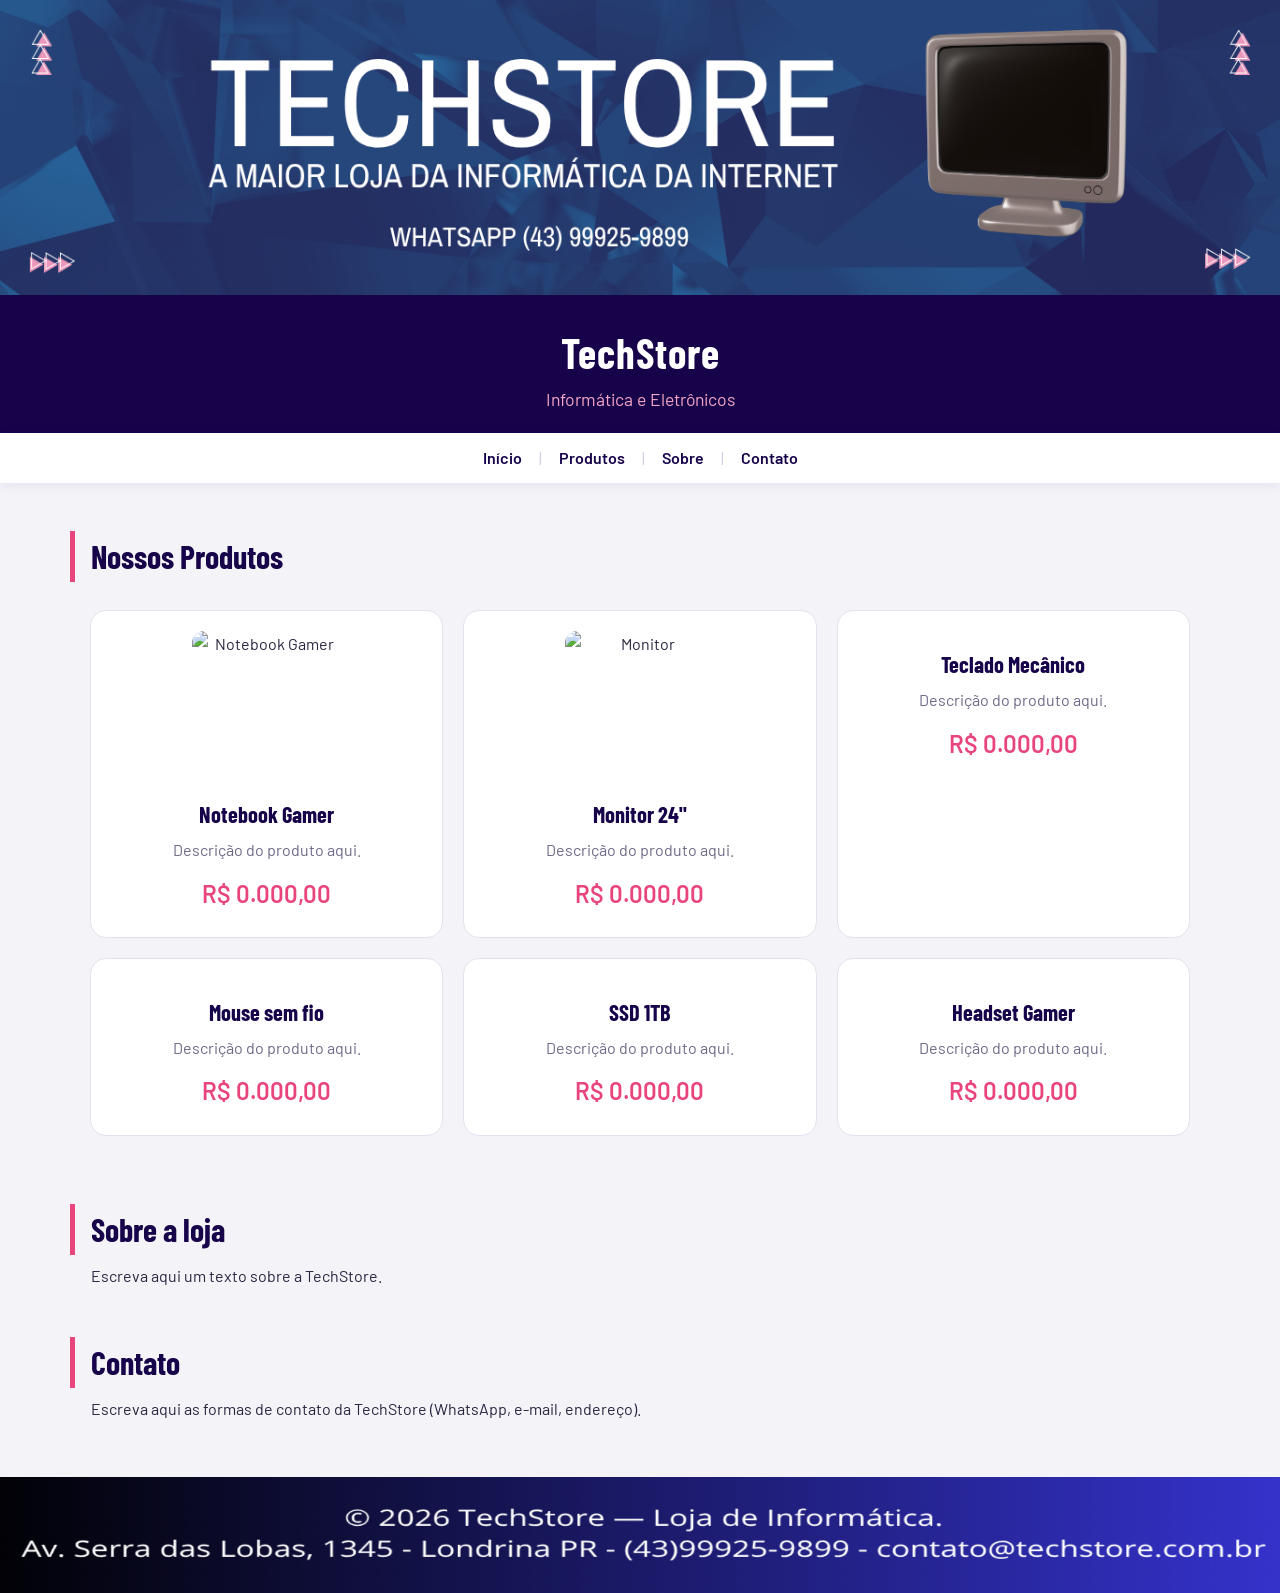
==== commit 68cfeda7: "ok" ====
--- a/index.html
+++ b/index.html
@@ -1,537 +1,144 @@
 <!DOCTYPE html>
+<html lang="pt-br">
+<head>
+    <meta charset="UTF-8">
+    <meta name="viewport" content="width=device-width, initial-scale=1.0">
+    <title>TechStore</title>
+    <link rel="stylesheet" href="style.css">
+</head>
+<body>
 
-<!-- Informa ao navegador que este documento utiliza HTML5 -->
+    <!-- ============================================================ -->
+    <!-- CABEÇALHO / BANNER                                            -->
+    <!-- Espaço em branco para inserir a imagem do banner.            -->
+    <!-- ============================================================ -->
+    <table border="1" width="100%" cellpadding="12">
+        <tr>
+            <td align="center">
 
-<html lang="pt-br">
-<!-- Define que o idioma principal da página é o português do Brasil -->
+                <!-- Coloque aqui a imagem do banner (ex.: img/banner.jpg) -->
 
-<head>
-    <!-- Início das configurações que não aparecem diretamente na página -->
+                <img src="banner.png" alt="Banner da TechStore" width="100%">
 
-<meta charset="UTF-8">
-<!-- Permite a utilização correta de caracteres especiais, como ç e acentos -->
-
-<meta name="viewport" content="width=device-width, initial-scale=1.0">
-<!-- Faz a página se adaptar corretamente a celulares, tablets e computadores -->
-
-<title>TechStore | Informática e Eletrônicos</title>
-<!-- Define o nome que aparecerá na aba do navegador -->
-
-<link rel="stylesheet" href="style.css">
-<!-- Conecta este arquivo HTML ao arquivo de estilos chamado style.css -->
-
-</head>
-
-<body>
-<!-- Início de todo o conteúdo visível da página -->
-
-<!-- ========================================================= -->
-<!-- CABEÇALHO PRINCIPAL                                       -->
-<!-- ========================================================= -->
-
-<header class="topo">
-    <!-- Cria a área superior fixa visualmente organizada da loja -->
-
-    <div class="logo">
-        <!-- Agrupa o ícone e o nome da empresa -->
-
-        <div class="logo-icone">🛒</div>
-        <!-- Exibe um ícone representando uma loja virtual -->
-
-        <div>
-            <!-- Agrupa os textos da marca -->
-
-            <h1>TECH<span>STORE</span></h1>
-            <!-- Nome principal da loja; a palavra STORE receberá destaque pelo CSS -->
-
-            <p>INFORMÁTICA E ELETRÔNICOS</p>
-            <!-- Subtítulo da empresa -->
-
-        </div>
-
-    </div>
-
-    <nav class="menu">
-        <!-- Cria o menu principal de navegação -->
-
-        <a href="#inicio">Início</a>
-        <!-- Link que leva o usuário para o início da página -->
-
-        <a href="#produtos">Produtos</a>
-        <!-- Link que leva o usuário para a seção de produtos -->
-
-        <a href="#sobre">Sobre</a>
-        <!-- Link que leva o usuário para a seção sobre a empresa -->
-
-        <a href="#contato">Contato</a>
-        <!-- Link que leva o usuário para a seção de contato -->
-
-    </nav>
-
-    <a class="whatsapp-topo" href="https://wa.me/5543999259899" target="_blank">
-        <!-- Cria um botão que abre uma conversa no WhatsApp -->
-
-        💬 (43) 99925-9899
-        <!-- Número de contato exibido ao visitante -->
-
-    </a>
-
-</header>
+                <h1>TechStore</h1>
+                <p>Informática e Eletrônicos</p>
+            </td>
+        </tr>
+    </table>
 
 
-<!-- ========================================================= -->
-<!-- BANNER PRINCIPAL / HERO                                   -->
-<!-- ========================================================= -->
-
-<main id="inicio">
-    <!-- Define o conteúdo principal e cria o destino do link Início -->
-
-    <section class="hero">
-        <!-- Cria a grande área de apresentação da loja -->
-
-        <div class="hero-texto">
-            <!-- Agrupa todos os textos do banner principal -->
-
-            <p class="hero-destaque">TECNOLOGIA</p>
-            <!-- Pequeno texto de destaque acima do título -->
-
-            <h2>
-                QUE TRANSFORMA<br>
-                <span>SEU DIA A DIA</span>
-            </h2>
-            <!-- Título principal dividido em linhas para criar maior impacto visual -->
-
-            <p class="hero-descricao">
-                Os melhores produtos de informática e eletrônicos
-                você encontra aqui na TechStore!
-            </p>
-            <!-- Texto explicando rapidamente a proposta da loja -->
-
-            <a href="#produtos" class="botao-principal">
-                🛍 Ver Produtos
-            </a>
-            <!-- Botão que leva diretamente para os produtos -->
-
-        </div>
+    <!-- ============================================================ -->
+    <!-- MENU DE NAVEGAÇÃO                                             -->
+    <!-- ============================================================ -->
+    <table border="1" width="100%" cellpadding="8">
+        <tr>
+            <td align="center">
+                <a href="index.html">Início</a> |
+                <a href="produtos.html">Produtos</a> |
+                <a href="#sobre">Sobre</a> |
+                <a href="#contato">Contato</a>
+            </td>
+        </tr>
+    </table>
 
 
-        <div class="hero-imagem">
-            <!-- Área reservada para a imagem principal do banner -->
+    <!-- ============================================================ -->
+    <!-- PRODUTOS                                                      -->
+    <!-- Tabela com imagens e textos. Cada célula tem um espaço em    -->
+    <!-- branco para a imagem do eletrônico.                          -->
+    <!-- ============================================================ -->
+    <h2 id="produtos">Nossos Produtos</h2>
 
-            <img src="banner.png" alt="Produtos de informática TechStore">
-            <!-- Exibe a imagem principal; você pode trocar banner.png por outra imagem futuramente -->
+    <table border="1" width="100%" cellpadding="12">
 
-        </div>
+        <!-- LINHA 1 -->
+        <tr>
+            <td align="center" width="33%">
 
-    </section>
+                <br>
+                <img src="notebookgamer.png" alt="Notebook Gamer" width="150" height="150">
+                <h3>Notebook Gamer</h3>
+                <p>Descrição do produto aqui.</p>
+                <p>R$ 0.000,00</p>
+            </td>
+
+            <td align="center" width="33%">
+                <!-- Coloque aqui a imagem do produto -->
+                <br>
+                <img src="monitor.png" alt="Monitor" width="150" height="150">
+                <h3>Monitor 24"</h3>
+                <p>Descrição do produto aqui.</p>
+                <p>R$ 0.000,00</p>
+            </td>
+
+            <td align="center" width="33%">
+                <!-- Coloque aqui a imagem do produto -->
+                <br>
+                <!-- <img src="img/teclado.jpg" alt="Teclado" width="150"> -->
+                <h3>Teclado Mecânico</h3>
+                <p>Descrição do produto aqui.</p>
+                <p>R$ 0.000,00</p>
+            </td>
+        </tr>
+
+        <!-- LINHA 2 -->
+        <tr>
+            <td align="center" width="33%">
+                <!-- Coloque aqui a imagem do produto -->
+                <br>
+                <!-- <img src="img/mouse.jpg" alt="Mouse" width="150"> -->
+                <h3>Mouse sem fio</h3>
+                <p>Descrição do produto aqui.</p>
+                <p>R$ 0.000,00</p>
+            </td>
+
+            <td align="center" width="33%">
+                <!-- Coloque aqui a imagem do produto -->
+                <br>
+                <!-- <img src="img/ssd.jpg" alt="SSD" width="150"> -->
+                <h3>SSD 1TB</h3>
+                <p>Descrição do produto aqui.</p>
+                <p>R$ 0.000,00</p>
+            </td>
+
+            <td align="center" width="33%">
+                <!-- Coloque aqui a imagem do produto -->
+                <br>
+                <!-- <img src="img/headset.jpg" alt="Headset" width="150"> -->
+                <h3>Headset Gamer</h3>
+                <p>Descrição do produto aqui.</p>
+                <p>R$ 0.000,00</p>
+            </td>
+        </tr>
+
+    </table>
 
 
-    <!-- ===================================================== -->
-    <!-- DIFERENCIAIS DA LOJA                                  -->
-    <!-- ===================================================== -->
-
-    <section class="beneficios">
-        <!-- Cria uma faixa com os principais benefícios oferecidos pela loja -->
-
-        <article class="beneficio">
-            <!-- Primeiro benefício -->
-
-            <div class="beneficio-icone">🛡️</div>
-            <!-- Ícone representando segurança -->
-
-            <div>
-                <h3>Compra Segura</h3>
-                <!-- Título do benefício -->
-
-                <p>Seus dados protegidos com segurança.</p>
-                <!-- Explicação do benefício -->
-
-            </div>
-
-        </article>
+    <!-- ============================================================ -->
+    <!-- SOBRE                                                         -->
+    <!-- ============================================================ -->
+    <h2 id="sobre">Sobre a loja</h2>
+    <p>Escreva aqui um texto sobre a TechStore.</p>
 
 
-        <article class="beneficio">
-            <!-- Segundo benefício -->
-
-            <div class="beneficio-icone">🚚</div>
-            <!-- Ícone representando entrega -->
-
-            <div>
-                <h3>Entrega Rápida</h3>
-                <!-- Título do benefício -->
-
-                <p>Enviamos seus produtos com rapidez.</p>
-                <!-- Explicação do benefício -->
-
-            </div>
-
-        </article>
+    <!-- ============================================================ -->
+    <!-- CONTATO                                                       -->
+    <!-- ============================================================ -->
+    <h2 id="contato">Contato</h2>
+    <p>Escreva aqui as formas de contato da TechStore (WhatsApp, e-mail, endereço).</p>
 
 
-        <article class="beneficio">
-            <!-- Terceiro benefício -->
+    <!-- ============================================================ -->
+    <!-- RODAPÉ (personalize à vontade)                               -->
+    <!-- ============================================================ -->
+    <table border="1" width="100%" cellpadding="12">
+        <tr>
+            <td align="center">
+                 <img src="foot.png" alt="Rodapé da TechStore" width="100%" height="180">
+            </td>
+        </tr>
 
-            <div class="beneficio-icone">🏅</div>
-            <!-- Ícone representando garantia -->
-
-            <div>
-                <h3>Garantia</h3>
-                <!-- Título do benefício -->
-
-                <p>Produtos com garantia e procedência.</p>
-                <!-- Explicação do benefício -->
-
-            </div>
-
-        </article>
-
-
-        <article class="beneficio">
-            <!-- Quarto benefício -->
-
-            <div class="beneficio-icone">🎧</div>
-            <!-- Ícone representando atendimento -->
-
-            <div>
-                <h3>Suporte</h3>
-                <!-- Título do benefício -->
-
-                <p>Atendimento rápido e especializado.</p>
-                <!-- Explicação do benefício -->
-
-            </div>
-
-        </article>
-
-    </section>
-
-
-    <!-- ===================================================== -->
-    <!-- PRODUTOS                                              -->
-    <!-- ===================================================== -->
-
-    <section class="secao-produtos" id="produtos">
-        <!-- Cria a seção principal onde os produtos serão exibidos -->
-
-        <div class="titulo-secao">
-            <!-- Agrupa o título da seção -->
-
-            <h2>NOSSOS <span>PRODUTOS</span></h2>
-            <!-- Título principal; a palavra PRODUTOS recebe uma cor diferente -->
-
-            <div class="linha-titulo"></div>
-            <!-- Cria uma pequena linha decorativa abaixo do título -->
-
-        </div>
-
-
-        <div class="grade-produtos">
-            <!-- Cria uma grade moderna para organizar os produtos -->
-
-
-            <!-- ================= PRODUTO 1 ================= -->
-
-            <article class="card-produto">
-                <!-- Cria um cartão individual para o primeiro produto -->
-
-                <div class="imagem-produto">
-                    <!-- Área onde a imagem do produto será exibida -->
-
-                    <img src="notebookgamer.png" alt="Notebook Gamer">
-                    <!-- Imagem do notebook gamer -->
-
-                </div>
-
-                <h3>Notebook Gamer</h3>
-                <!-- Nome do produto -->
-
-                <p>Desempenho máximo para jogos e produtividade.</p>
-                <!-- Descrição resumida -->
-
-                <div class="rodape-produto">
-                    <!-- Agrupa o preço e o botão -->
-
-                    <strong>R$ 0.000,00</strong>
-                    <!-- Preço do produto -->
-
-                    <button class="botao-carrinho">🛒</button>
-                    <!-- Botão visual para futura implementação de carrinho -->
-
-                </div>
-
-            </article>
-
-
-            <!-- ================= PRODUTO 2 ================= -->
-
-            <article class="card-produto">
-
-                <div class="imagem-produto">
-
-                    <img src="monitor.png" alt="Monitor 24 polegadas">
-                    <!-- Imagem do monitor -->
-
-                </div>
-
-                <h3>Monitor 24"</h3>
-
-                <p>Imagens nítidas e cores vibrantes.</p>
-
-                <div class="rodape-produto">
-
-                    <strong>R$ 0.000,00</strong>
-
-                    <button class="botao-carrinho">🛒</button>
-
-                </div>
-
-            </article>
-
-
-            <!-- ================= PRODUTO 3 ================= -->
-
-            <article class="card-produto">
-
-                <div class="imagem-produto imagem-vazia">
-                    <!-- Área temporária enquanto você não adiciona uma imagem -->
-
-                    ⌨️
-                    <!-- Ícone temporário representando um teclado -->
-
-                    <!--
-                    Quando tiver uma imagem, substitua o ícone acima por:
-
-                    <img src="teclado.png" alt="Teclado Mecânico">
-                    -->
-
-                </div>
-
-                <h3>Teclado Mecânico</h3>
-
-                <p>Precisão e durabilidade para seu setup.</p>
-
-                <div class="rodape-produto">
-
-                    <strong>R$ 0.000,00</strong>
-
-                    <button class="botao-carrinho">🛒</button>
-
-                </div>
-
-            </article>
-
-
-            <!-- ================= PRODUTO 4 ================= -->
-
-            <article class="card-produto">
-
-                <div class="imagem-produto imagem-vazia">
-
-                    🖱️
-
-                    <!--
-                    Futuramente você pode utilizar:
-
-                    <img src="mouse.png" alt="Mouse sem fio">
-                    -->
-
-                </div>
-
-                <h3>Mouse Sem Fio</h3>
-
-                <p>Mais liberdade e precisão no seu dia a dia.</p>
-
-                <div class="rodape-produto">
-
-                    <strong>R$ 0.000,00</strong>
-
-                    <button class="botao-carrinho">🛒</button>
-
-                </div>
-
-            </article>
-
-
-            <!-- ================= PRODUTO 5 ================= -->
-
-            <article class="card-produto">
-
-                <div class="imagem-produto imagem-vazia">
-
-                    💾
-
-                    <!--
-                    Futuramente você pode utilizar:
-
-                    <img src="ssd.png" alt="SSD 1TB">
-                    -->
-
-                </div>
-
-                <h3>SSD 1TB</h3>
-
-                <p>Velocidade e desempenho para seus arquivos.</p>
-
-                <div class="rodape-produto">
-
-                    <strong>R$ 0.000,00</strong>
-
-                    <button class="botao-carrinho">🛒</button>
-
-                </div>
-
-            </article>
-
-
-            <!-- ================= PRODUTO 6 ================= -->
-
-            <article class="card-produto">
-
-                <div class="imagem-produto imagem-vazia">
-
-                    🎧
-
-                    <!--
-                    Futuramente você pode utilizar:
-
-                    <img src="headset.png" alt="Headset Gamer">
-                    -->
-
-                </div>
-
-                <h3>Headset Gamer</h3>
-
-                <p>Som imersivo para uma experiência completa.</p>
-
-                <div class="rodape-produto">
-
-                    <strong>R$ 0.000,00</strong>
-
-                    <button class="botao-carrinho">🛒</button>
-
-                </div>
-
-            </article>
-
-        </div>
-
-    </section>
-
-
-    <!-- ===================================================== -->
-    <!-- INFORMAÇÕES DA EMPRESA                                -->
-    <!-- ===================================================== -->
-
-    <section class="informacoes">
-
-        <!-- ================= SOBRE ================= -->
-
-        <article class="info-card" id="sobre">
-
-            <div class="info-icone">🏪</div>
-            <!-- Ícone representando a empresa -->
-
-            <div>
-
-                <h3>SOBRE A LOJA</h3>
-
-                <p>
-                    A TechStore é referência em produtos de informática
-                    e eletrônicos, trazendo as melhores opções para você
-                    com qualidade e confiança.
-                </p>
-
-            </div>
-
-        </article>
-
-
-        <!-- ================= ATENDIMENTO ================= -->
-
-        <article class="info-card">
-
-            <div class="info-icone">📱</div>
-            <!-- Ícone representando atendimento digital -->
-
-            <div>
-
-                <h3>ATENDIMENTO</h3>
-
-                <p>
-                    Fale conosco pelo WhatsApp, e-mail ou visite nossa loja.
-                    Estamos prontos para ajudar!
-                </p>
-
-            </div>
-
-        </article>
-
-
-        <!-- ================= CONTATO ================= -->
-
-        <article class="info-card" id="contato">
-
-            <div class="info-icone">✉️</div>
-            <!-- Ícone representando contato -->
-
-            <div>
-
-                <h3>CONTATO</h3>
-
-                <p>💬 (43) 99925-9899</p>
-
-                <p>✉ contato@techstore.com.br</p>
-
-                <p>📍 Av. Serra das Lobas, 1345 - Londrina PR</p>
-
-            </div>
-
-        </article>
-
-    </section>
-
-</main>
-
-
-<!-- ========================================================= -->
-<!-- RODAPÉ                                                    -->
-<!-- ========================================================= -->
-
-<footer class="rodape">
-    <!-- Cria a área inferior da página -->
-
-    <div class="rodape-texto">
-
-        <p>© 2026 TechStore — Informática e Eletrônicos</p>
-        <!-- Informação de direitos e nome da empresa -->
-
-        <p>
-            Av. Serra das Lobas, 1345 - Londrina PR -
-            (43) 99925-9899 - contato@techstore.com.br
-        </p>
-        <!-- Informações resumidas de localização e contato -->
-
-    </div>
-
-    <div class="redes-sociais">
-        <!-- Agrupa os botões das redes sociais -->
-
-        <a href="#" aria-label="Instagram">◎</a>
-        <!-- Botão para futura inclusão do link do Instagram -->
-
-        <a href="#" aria-label="Facebook">f</a>
-        <!-- Botão para futura inclusão do link do Facebook -->
-
-        <a href="https://wa.me/5543999259899" aria-label="WhatsApp">◉</a>
-        <!-- Botão que direciona para o WhatsApp -->
-
-    </div>
-
-</footer>
+    </table>
 
 </body>
-<!-- Finaliza todo o conteúdo visível -->
-
-</html>
-<!-- Finaliza o documento HTML -->+</html>
--- a/style.css
+++ b/style.css
@@ -1,599 +1,217 @@
-/* ========================================================= /
-/ CONFIGURAÇÕES GERAIS DA PÁGINA                            /
-/ ========================================================= */
-
-/* O símbolo * seleciona todos os elementos da página */
-
-{
-box-sizing: border-box; /* Faz largura e altura incluírem bordas e espaçamentos /
-margin: 0; / Remove margens automáticas dos elementos /
-padding: 0; / Remove espaçamentos internos automáticos */
-}
-
-/* Configura o comportamento da rolagem da página /
-html {
-scroll-behavior: smooth; / Faz os links do menu rolarem suavemente até as seções */
-}
-
-/* Configura todo o corpo principal da página /
+/* =============================================================
+   TECHSTORE - style.css
+   Cada linha tem um comentário dizendo o que ela faz.
+   Não gostou de algo? Apague a linha (ou troque o valor) e veja
+   o que muda. Dica: depois de salvar, aperte Ctrl + F5.
+   ============================================================= */
+
+
+/* -------------------------------------------------------------
+   0. FONTES
+   ------------------------------------------------------------- */
+@import url("https://fonts.googleapis.com/css2?family=Barlow:wght@400;600&family=Barlow+Condensed:wght@600;700&display=swap"); /* baixa duas fontes do Google Fonts: Barlow (textos) e Barlow Condensed (títulos, parecida com a letra do banner) */
+
+
+/* -------------------------------------------------------------
+   1. PÁGINA INTEIRA
+   ------------------------------------------------------------- */
 body {
-font-family: Arial, Helvetica, sans-serif; / Define as fontes utilizadas /
-background: #020817; / Define um fundo azul quase preto /
-color: #ffffff; / Define branco como cor padrão dos textos /
-line-height: 1.6; / Aumenta o espaço entre linhas para melhorar a leitura */
-}
-
-/* ========================================================= /
-/ CABEÇALHO                                                 /
-/ ========================================================= */
-
-/* Configura a barra superior da loja /
-.topo {
-width: 100%; / Faz o cabeçalho ocupar toda a largura /
-min-height: 85px; / Define uma altura mínima para o cabeçalho /
-background: rgba(2, 8, 23, 0.95); / Cria fundo escuro com leve transparência /
-display: flex; / Coloca os elementos lado a lado /
-align-items: center; / Centraliza verticalmente os elementos /
-justify-content: space-between; / Distribui os elementos pela largura /
-padding: 15px 7%; / Cria espaço interno nas laterais e acima/abaixo /
-border-bottom: 1px solid #162a4d; / Adiciona uma linha discreta abaixo /
-position: sticky; / Mantém o menu no topo durante a rolagem /
-top: 0; / Define que o elemento ficará preso no topo /
-z-index: 1000; / Garante que o cabeçalho fique acima dos outros elementos */
-}
-
-/* Agrupa o ícone e os textos da marca /
-.logo {
-display: flex; / Coloca o ícone e o texto lado a lado /
-align-items: center; / Centraliza verticalmente os itens /
-gap: 10px; / Cria espaço entre o ícone e o texto */
-}
-
-/* Configura o ícone principal da loja /
-.logo-icone {
-font-size: 32px; / Aumenta o tamanho do ícone /
-color: #1683ff; / Define uma cor azul tecnológica */
-}
-
-/* Configura o nome principal da empresa /
-.logo h1 {
-font-size: 28px; / Define o tamanho do nome da loja /
-line-height: 1; / Reduz o espaço vertical do título /
-letter-spacing: 1px; / Cria um pequeno espaço entre as letras */
-}
-
-/* Configura apenas a palavra STORE dentro do nome /
-.logo h1 span {
-color: #3d7cff; / Destaca a palavra STORE em azul */
-}
-
-/* Configura o subtítulo da empresa /
-.logo p {
-font-size: 10px; / Define um tamanho menor para o subtítulo /
-color: #b8c5dc; / Utiliza um cinza azulado /
-letter-spacing: 1px; / Cria mais espaço entre as letras */
-}
-
-/* ========================================================= /
-/ MENU DE NAVEGAÇÃO                                         /
-/ ========================================================= */
-
-/* Organiza os links do menu /
-.menu {
-display: flex; / Coloca os links lado a lado /
-gap: 35px; / Cria espaço entre os links */
-}
-
-/* Configura cada link do menu /
-.menu a {
-color: #ffffff; / Define a cor branca para os links /
-text-decoration: none; / Remove o sublinhado padrão /
-font-size: 15px; / Define o tamanho do texto /
-transition: 0.3s; / Cria uma animação suave quando houver interação */
-}
-
-/* Altera o link quando o usuário passa o mouse /
-.menu a {
-color: #1683ff; / Muda a cor para azul */
-}
-
-/* Configura o botão do WhatsApp no topo /
-.whatsapp-topo {
-color: #ffffff; / Define a cor branca do texto /
-text-decoration: none; / Remove o sublinhado /
-border: 1px solid #00d67a; / Cria uma borda verde /
-border-radius: 10px; / Arredonda os cantos /
-padding: 10px 18px; / Cria espaço interno /
-transition: 0.3s; / Cria uma animação suave */
-}
-
-/* Altera o botão do WhatsApp ao passar o mouse /
-.whatsapp-topo {
-background: #00b968; / Adiciona fundo verde /
-transform: translateY(-2px); / Move o botão levemente para cima */
-}
-
-/* ========================================================= /
-/ BANNER PRINCIPAL                                          /
-/ ========================================================= */
-
-/* Configura a área principal de destaque /
-.hero {
-min-height: 500px; / Define uma altura mínima /
-display: grid; / Utiliza um sistema moderno de organização /
-grid-template-columns: 1fr 1fr; / Divide o espaço em duas colunas iguais /
-align-items: center; / Centraliza os elementos verticalmente /
-gap: 30px; / Cria espaço entre texto e imagem /
-padding: 50px 7%; / Cria espaçamento interno /
-background:
-radial-gradient(circle at 80% 30%, rgba(55, 70, 255, 0.25), transparent 35%),
-linear-gradient(135deg, #020817, #07152c); / Cria o fundo tecnológico em degradê */
-}
-
-/* Configura o pequeno texto de destaque /
-.hero-destaque {
-color: #ffffff; / Define a cor branca /
-font-size: 22px; / Define o tamanho /
-font-weight: bold; / Deixa o texto em negrito /
-letter-spacing: 2px; / Aumenta o espaço entre as letras */
-}
-
-/* Configura o título principal /
-.hero h2 {
-font-size: clamp(42px, 5vw, 76px); / Faz o tamanho se adaptar ao tamanho da tela /
-line-height: 1.05; / Aproxima as linhas do título /
-margin: 10px 0 25px; / Cria espaços externos */
-}
-
-/* Destaca parte do título principal /
-.hero h2 span {
-background: linear-gradient(90deg, #1683ff, #8d63ff); / Cria um degradê azul e roxo /
--webkit-background-clip: text; / Faz o degradê aparecer apenas dentro do texto /
--webkit-text-fill-color: transparent; / Remove a cor normal para mostrar o degradê */
-}
-
-/* Configura o texto descritivo /
-.hero-descricao {
-color: #c6d2e3; / Define uma cor clara menos intensa /
-font-size: 18px; / Define o tamanho da fonte /
-max-width: 550px; / Limita a largura para facilitar a leitura /
-margin-bottom: 30px; / Cria espaço abaixo do texto */
-}
-
-/* Configura o botão principal /
-.botao-principal {
-display: inline-block; / Permite aplicar tamanho e espaçamento como um botão /
-background: linear-gradient(135deg, #1683ff, #0056d6); / Cria um fundo azul em degradê /
-color: #ffffff; / Define a cor branca do texto /
-text-decoration: none; / Remove o sublinhado /
-padding: 14px 24px; / Cria espaço interno /
-border-radius: 10px; / Arredonda os cantos /
-font-weight: bold; / Deixa o texto mais destacado /
-box-shadow: 0 10px 25px rgba(0, 91, 255, 0.25); / Adiciona uma sombra azul /
-transition: 0.3s; / Cria uma animação suave */
-}
-
-/* Cria um efeito quando o mouse passa sobre o botão /
-.botao-principal {
-transform: translateY(-3px); / Move o botão levemente para cima /
-box-shadow: 0 15px 30px rgba(0, 91, 255, 0.45); / Aumenta a sombra */
-}
-
-/* Organiza a imagem do banner /
-.hero-imagem {
-display: flex; / Permite centralizar a imagem /
-justify-content: center; / Centraliza horizontalmente /
-align-items: center; / Centraliza verticalmente */
-}
-
-/* Configura a imagem principal /
-.hero-imagem img {
-width: 100%; / Faz a imagem ocupar o espaço disponível /
-max-width: 650px; / Impede que fique grande demais /
-max-height: 430px; / Limita a altura /
-object-fit: contain; / Mantém a proporção sem cortar /
-filter: drop-shadow(0 25px 30px rgba(0, 0, 0, 0.45)); / Cria uma sombra moderna */
-}
-
-/* ========================================================= /
-/ BENEFÍCIOS                                                /
-/ ========================================================= */
-
-/* Cria a faixa que contém os benefícios /
-.beneficios {
-width: 88%; / Define uma largura menor que a página /
-max-width: 1300px; / Impede que fique excessivamente larga /
-margin: -25px auto 70px; / Move levemente a seção para cima e cria espaço abaixo /
-display: grid; / Utiliza uma grade /
-grid-template-columns: repeat(4, 1fr); / Cria quatro colunas iguais /
-background: #081426; / Define o fundo escuro /
-border: 1px solid #183150; / Adiciona uma borda discreta /
-border-radius: 18px; / Arredonda os cantos /
-overflow: hidden; / Impede que conteúdos ultrapassem os cantos arredondados /
-position: relative; / Permite controlar a posição da seção /
-z-index: 2; / Mantém a seção acima de elementos do fundo */
-}
-
-/* Configura cada benefício individual /
-.beneficio {
-display: flex; / Coloca ícone e texto lado a lado /
-align-items: center; / Centraliza verticalmente /
-gap: 15px; / Cria espaço entre o ícone e o texto /
-padding: 25px; / Cria espaço interno /
-border-right: 1px solid #1a304d; / Cria separação entre os benefícios */
-}
-
-/* Remove a borda do último benefício /
-.beneficio {
-border-right: none; / Evita uma linha desnecessária no final */
-}
-
-/* Configura os ícones dos benefícios /
-.beneficio-icone {
-font-size: 35px; / Aumenta o tamanho do ícone */
-}
-
-/* Configura os títulos dos benefícios /
-.beneficio h3 {
-font-size: 16px; / Define o tamanho do título /
-margin-bottom: 4px; / Cria pequeno espaço abaixo */
-}
-
-/* Configura os textos dos benefícios /
-.beneficio p {
-color: #aebbd0; / Utiliza uma cor menos intensa /
-font-size: 13px; / Define um tamanho menor */
-}
-
-/* ========================================================= /
-/ SEÇÃO DE PRODUTOS                                         /
-/ ========================================================= */
-
-/* Configura toda a seção de produtos /
-.secao-produtos {
-width: 88%; / Define a largura da área /
-max-width: 1300px; / Limita a largura máxima /
-margin: auto; / Centraliza a seção /
-padding-bottom: 70px; / Cria espaço abaixo */
-}
-
-/* Centraliza o título da seção /
-.titulo-secao {
-text-align: center; / Centraliza o conteúdo /
-margin-bottom: 35px; / Cria espaço antes dos produtos */
-}
-
-/* Configura o título /
-.titulo-secao h2 {
-font-size: 30px; / Define o tamanho */
-}
-
-/* Destaca uma palavra do título /
-.titulo-secao h2 span {
-color: #287cff; / Define a cor azul */
-}
-
-/* Cria a linha decorativa abaixo do título /
-.linha-titulo {
-width: 90px; / Define a largura /
-height: 3px; / Define a espessura /
-background: #287cff; / Define a cor azul /
-margin: 12px auto; / Centraliza e cria espaço /
-border-radius: 10px; / Arredonda a linha */
-}
-
-/* Cria a grade dos produtos /
-.grade-produtos {
-display: grid; / Ativa o sistema de grade /
-grid-template-columns: repeat(3, 1fr); / Cria três colunas /
-gap: 16px; / Cria espaço entre os cartões */
-}
-
-/* Configura cada cartão de produto /
-.card-produto {
-background: linear-gradient(145deg, #09182b, #061222); / Cria um fundo em degradê escuro /
-border: 1px solid #193454; / Adiciona uma borda azul discreta /
-border-radius: 15px; / Arredonda os cantos /
-padding: 18px; / Cria espaço interno /
-min-height: 360px; / Mantém cartões com altura semelhante /
-display: flex; / Ativa o sistema flexível /
-flex-direction: column; / Organiza os conteúdos verticalmente /
-transition: 0.3s; / Cria uma animação suave */
-}
-
-/* Cria efeito ao passar o mouse sobre o produto /
-.card-produto {
-transform: translateY(-7px); / Move o cartão para cima /
-border-color: #287cff; / Destaca a borda em azul /
-box-shadow: 0 18px 35px rgba(0, 0, 0, 0.35); / Adiciona uma sombra */
-}
-
-/* Configura a área das imagens /
-.imagem-produto {
-height: 190px; / Define uma altura fixa /
-display: flex; / Permite centralizar o conteúdo /
-align-items: center; / Centraliza verticalmente /
-justify-content: center; / Centraliza horizontalmente /
-margin-bottom: 15px; / Cria espaço abaixo da imagem */
-}
-
-/* Configura as imagens reais dos produtos /
-.imagem-produto img {
-width: 100%; / Permite que a imagem utilize a largura disponível /
-height: 100%; / Permite que a imagem utilize a altura disponível /
-object-fit: contain; / Mantém a proporção sem cortar */
-}
-
-/* Configura os espaços temporários de imagens /
-.imagem-vazia {
-font-size: 90px; / Aumenta o tamanho do ícone temporário /
-background: radial-gradient(circle, #10284a, transparent 70%); / Cria um fundo decorativo */
-}
-
-/* Configura o nome do produto /
-.card-produto h3 {
-font-size: 20px; / Define o tamanho /
-margin-bottom: 6px; / Cria espaço abaixo */
-}
-
-/* Configura a descrição /
-.card-produto p {
-color: #aab9cf; / Define uma cor clara e discreta /
-font-size: 15px; / Define o tamanho */
-}
-
-/* Organiza a área inferior do cartão /
-.rodape-produto {
-margin-top: auto; / Empurra esta área para o final do cartão /
-display: flex; / Coloca preço e botão lado a lado /
-align-items: center; / Centraliza verticalmente /
-justify-content: space-between; / Coloca cada elemento em um lado /
-padding-top: 18px; / Cria espaço acima */
-}
-
-/* Configura o preço /
-.rodape-produto strong {
-color: #2580ff; / Define a cor azul para destacar o preço /
-font-size: 18px; / Define o tamanho */
-}
-
-/* Configura o botão do carrinho /
-.botao-carrinho {
-width: 42px; / Define a largura /
-height: 42px; / Define a altura /
-border: none; / Remove a borda padrão /
-border-radius: 10px; / Arredonda os cantos /
-background: linear-gradient(135deg, #1683ff, #0059db); / Cria fundo azul /
-color: #ffffff; / Define a cor branca /
-font-size: 19px; / Define o tamanho do ícone /
-cursor: pointer; / Mostra uma mão quando o mouse passa sobre o botão /
-transition: 0.3s; / Cria animação suave */
-}
-
-/* Cria efeito sobre o botão do carrinho /
-.botao-carrinho {
-transform: scale(1.08); / Aumenta levemente o botão */
-}
-
-/* ========================================================= /
-/ INFORMAÇÕES DA LOJA                                       /
-/ ========================================================= */
-
-/* Cria a grade das informações inferiores /
-.informacoes {
-width: 88%; / Define a largura /
-max-width: 1300px; / Limita a largura máxima /
-margin: 0 auto 60px; / Centraliza e cria espaço abaixo /
-display: grid; / Ativa o sistema de grade /
-grid-template-columns: repeat(3, 1fr); / Cria três colunas /
-gap: 16px; / Cria espaço entre os cartões */
-}
-
-/* Configura cada cartão de informação /
-.info-card {
-background: linear-gradient(145deg, #09182b, #061222); / Define o fundo escuro /
-border: 1px solid #193454; / Adiciona uma borda discreta /
-border-radius: 15px; / Arredonda os cantos /
-padding: 25px; / Cria espaço interno /
-display: flex; / Coloca ícone e texto lado a lado /
-gap: 18px; / Cria espaço entre os elementos */
-}
-
-/* Configura os ícones das informações /
-.info-icone {
-font-size: 40px; / Define um tamanho grande para os ícones */
-}
-
-/* Configura os títulos /
-.info-card h3 {
-color: #287cff; / Define a cor azul /
-font-size: 17px; / Define o tamanho /
-margin-bottom: 10px; / Cria espaço abaixo */
-}
-
-/* Configura os parágrafos /
-.info-card p {
-color: #c1ccdc; / Define uma cor clara /
-font-size: 14px; / Define o tamanho /
-margin-bottom: 5px; / Cria espaço entre os parágrafos */
-}
-
-/* ========================================================= /
-/ RODAPÉ                                                     /
-/ ========================================================= */
-
-/* Configura o rodapé principal /
-.rodape {
-background: #020611; / Define um fundo ainda mais escuro /
-border-top: 1px solid #162a4d; / Cria uma linha de separação /
-padding: 25px 7%; / Cria espaço interno /
-display: flex; / Coloca texto e redes sociais lado a lado /
-align-items: center; / Centraliza verticalmente /
-justify-content: space-between; / Distribui os elementos /
-gap: 25px; / Cria espaço entre os grupos */
-}
-
-/* Configura os textos do rodapé /
-.rodape-texto {
-color: #aebbd0; / Define uma cor menos intensa /
-font-size: 14px; / Define o tamanho */
-}
-
-/* Cria espaço entre as linhas /
-.rodape-texto p {
-margin: 4px 0; / Cria pequena margem acima e abaixo */
-}
-
-/* Organiza os links das redes sociais /
-.redes-sociais {
-display: flex; / Coloca os ícones lado a lado /
-gap: 12px; / Cria espaço entre os ícones */
-}
-
-/* Configura cada botão social /
-.redes-sociais a {
-width: 45px; / Define a largura /
-height: 45px; / Define a altura /
-border: 1px solid #526078; / Adiciona uma borda /
-border-radius: 50%; / Transforma o botão em um círculo /
-display: flex; / Permite centralizar o conteúdo /
-align-items: center; / Centraliza verticalmente /
-justify-content: center; / Centraliza horizontalmente /
-color: #ffffff; / Define a cor branca /
-text-decoration: none; / Remove sublinhado /
-font-size: 20px; / Define o tamanho do símbolo /
-transition: 0.3s; / Cria animação */
-}
-
-/* Cria efeito quando o mouse passa sobre as redes sociais /
-.redes-sociais a {
-background: #1683ff; / Adiciona fundo azul /
-border-color: #1683ff; / Altera a cor da borda */
-}
-
-/* ========================================================= /
-/ RESPONSIVIDADE PARA TABLETS                                /
-/ ========================================================= */
-
-/* Estas regras são aplicadas em telas menores que 950 pixels */
-@media (max-width: 950px) {
-
-.topo {
-    flex-wrap: wrap; /* Permite que os elementos desçam para outra linha */
-    gap: 15px; /* Cria espaço entre os elementos */
-}
-
-.menu {
-    order: 3; /* Move o menu para uma posição posterior */
-    width: 100%; /* Faz o menu ocupar toda a largura */
-    justify-content: center; /* Centraliza os links */
-}
-
-.hero {
-    grid-template-columns: 1fr; /* Coloca texto e imagem um abaixo do outro */
-    text-align: center; /* Centraliza os textos */
-}
-
-.hero-texto {
-    display: flex; /* Ativa o sistema flexível */
-    flex-direction: column; /* Organiza os elementos verticalmente */
-    align-items: center; /* Centraliza os elementos */
-}
-
-.beneficios {
-    grid-template-columns: repeat(2, 1fr); /* Organiza os benefícios em duas colunas */
-}
-
-.beneficio:nth-child(2) {
-    border-right: none; /* Remove a borda lateral do segundo item */
-}
-
-.grade-produtos {
-    grid-template-columns: repeat(2, 1fr); /* Organiza os produtos em duas colunas */
-}
-
-.informacoes {
-    grid-template-columns: 1fr; /* Coloca os cartões um abaixo do outro */
-}
-
-}
-
-/* ========================================================= /
-/ RESPONSIVIDADE PARA CELULARES                              /
-/ ========================================================= */
-
-/* Estas regras são aplicadas em telas menores que 600 pixels */
-@media (max-width: 600px) {
-
-.topo {
-    padding: 15px 5%; /* Reduz o espaço interno */
-    justify-content: center; /* Centraliza os elementos */
-}
-
-.logo {
-    width: 100%; /* Faz a logo ocupar toda a largura */
-    justify-content: center; /* Centraliza a logo */
-}
-
-.menu {
-    gap: 15px; /* Reduz o espaço entre os links */
-    flex-wrap: wrap; /* Permite que os links passem para outra linha */
-}
-
-.whatsapp-topo {
-    width: 100%; /* Faz o botão ocupar toda a largura */
-    text-align: center; /* Centraliza o texto */
-}
-
-.hero {
-    padding: 50px 6%; /* Ajusta o espaçamento interno */
-}
-
-.hero h2 {
-    font-size: 40px; /* Reduz o tamanho do título */
-}
-
-.hero-destaque {
-    font-size: 17px; /* Reduz o tamanho do destaque */
-}
-
-.beneficios {
-    width: 90%; /* Ajusta a largura */
-    grid-template-columns: 1fr; /* Coloca um benefício por linha */
-}
-
-.beneficio {
-    border-right: none; /* Remove bordas laterais */
-    border-bottom: 1px solid #1a304d; /* Cria separação horizontal */
-}
-
-.beneficio:last-child {
-    border-bottom: none; /* Remove a borda do último item */
-}
-
-.secao-produtos {
-    width: 90%; /* Ajusta a largura da seção */
-}
-
-.grade-produtos {
-    grid-template-columns: 1fr; /* Coloca um produto por linha */
-}
-
-.card-produto {
-    min-height: 340px; /* Ajusta a altura mínima */
-}
-
-.informacoes {
-    width: 90%; /* Ajusta a largura */
-}
-
-.info-card {
-    flex-direction: column; /* Coloca ícone e texto um abaixo do outro */
-}
-
-.rodape {
-    flex-direction: column; /* Coloca os elementos do rodapé verticalmente */
-    text-align: center; /* Centraliza os textos */
-}
-
+  font-family: "Barlow", Arial, sans-serif;   /* fonte dos textos; se a Barlow não carregar, usa Arial */
+  background-color: #f4f3f8;                  /* cor de fundo da página (cinza bem claro, quase branco) */
+  color: #2a2640;                             /* cor padrão de todo o texto (grafite escuro, mais suave que o preto puro) */
+  margin: 0;                                  /* tira a margem branca que o navegador coloca em volta da página */
+  line-height: 1.6;                           /* espaço entre as linhas do texto, facilita a leitura */
+}
+
+img {
+  max-width: 100%;                            /* nenhuma imagem passa da largura da tela (importante no celular) */
+  display: block;                             /* imagem vira um bloco, isso remove um espacinho estranho embaixo dela */
+  margin: 0 auto;                             /* centraliza a imagem na horizontal */
+}
+
+
+/* -------------------------------------------------------------
+   2. TABELAS EM GERAL (tira o visual de planilha)
+   ------------------------------------------------------------- */
+table {
+  border: none;                               /* remove a borda externa que vem do border="1" */
+  border-collapse: collapse;                  /* junta as bordas das células numa só */
+}
+
+td {
+  border: none;                               /* remove a borda de cada célula */
+}
+
+
+/* -------------------------------------------------------------
+   3. BANNER (1ª tabela da página)
+   ------------------------------------------------------------- */
+table:nth-of-type(1) td {
+  padding: 0;                                 /* tira o espaço em volta do banner, ele encosta nas bordas da tela */
+  background-color: #16034a;                  /* faixa escura atrás do título, continua a cor do banner */
+}
+
+table:nth-of-type(1) img {
+  width: 100%;                                /* banner ocupa toda a largura */
+  height: auto;                               /* altura acompanha a largura, a imagem não fica esticada */
+}
+
+h1 {
+  font-family: "Barlow Condensed", Arial, sans-serif; /* fonte estreita, combina com a letra do banner */
+  font-size: 2.6rem;                          /* tamanho do título TechStore */
+  letter-spacing: 1px;                        /* afasta um pouco as letras */
+  color: #ffffff;                             /* título em branco puro */
+  margin: 24px 0 0;                           /* espaço acima do título */
+}
+
+h1 + p {
+  color: #f4a6c6;                             /* frase "Informática e Eletrônicos" em rosa (mesma cor dos triângulos do banner) */
+  margin: 0 0 20px;                           /* aproxima a frase do título e dá espaço embaixo */
+  font-size: 1.1rem;                          /* frase um pouco maior que o texto normal */
+}
+
+
+/* -------------------------------------------------------------
+   4. MENU (2ª tabela da página)
+   ------------------------------------------------------------- */
+table:nth-of-type(2) {
+  position: sticky;                           /* o menu "gruda" no topo da tela quando a página rola */
+  top: 0;                                     /* gruda exatamente no topo */
+  z-index: 10;                                /* fica por cima das outras coisas ao rolar */
+  background-color: #ffffff;                  /* menu em faixa branca, separa o topo escuro do conteúdo */
+  box-shadow: 0 2px 10px rgba(22, 3, 74, 0.08); /* sombra leve embaixo do menu, dá sensação de "flutuar" */
+}
+
+table:nth-of-type(2) td {
+  padding: 12px;                              /* altura da faixa do menu */
+  color: #cfcbe0;                             /* cor das barrinhas | entre os links (cinza claro, discretas) */
+}
+
+a {
+  color: #16034a;                             /* cor dos links (azul-marinho da marca) */
+  text-decoration: none;                      /* tira o sublinhado */
+  font-weight: 600;                           /* links em seminegrito */
+  padding: 6px 14px;                          /* área em volta do link, fica mais fácil de clicar */
+  border-radius: 20px;                        /* arredonda os cantos (formato de pílula no hover) */
+  transition: background-color 0.2s, color 0.2s; /* a troca de cor acontece suave, em 0,2 segundo */
+}
+
+a:hover {
+  background-color: #e8457c;                  /* ao passar o mouse, aparece um fundo rosa forte */
+  color: #ffffff;                             /* e o texto do link fica branco */
+}
+
+
+/* -------------------------------------------------------------
+   5. TÍTULOS DAS SEÇÕES (Nossos Produtos, Sobre, Contato)
+   ------------------------------------------------------------- */
+h2 {
+  font-family: "Barlow Condensed", Arial, sans-serif; /* mesma fonte do título principal */
+  font-size: 2rem;                            /* tamanho dos títulos de seção */
+  color: #16034a;                             /* títulos em azul-marinho da marca */
+  max-width: 1100px;                          /* largura máxima, alinha com a área dos produtos */
+  margin: 48px auto 8px;                      /* espaço em cima, centraliza o bloco e pouco espaço embaixo */
+  padding: 0 20px 0 16px;                     /* afasta o texto da borda da tela (resolve o "Nossos" cortado) */
+  border-left: 5px solid #e8457c;             /* barrinha rosa à esquerda do título */
+}
+
+h2 ~ p {
+  max-width: 1100px;                          /* parágrafos do Sobre e do Contato com a mesma largura dos títulos */
+  margin: 0 auto;                             /* centraliza o bloco de texto */
+  padding: 0 20px 0 21px;                     /* alinha o texto com o título (5px da barrinha + 16px) */
+}
+
+
+/* -------------------------------------------------------------
+   6. PRODUTOS (a tabela que vem logo depois do h2)
+   ------------------------------------------------------------- */
+h2 + table {
+  border-collapse: separate;                  /* separa as células para elas virarem "cartões" */
+  border-spacing: 20px;                       /* espaço entre um cartão e outro */
+  max-width: 1140px;                          /* largura máxima da vitrine em telas grandes */
+  margin: 0 auto;                             /* centraliza a vitrine */
+}
+
+h2 + table td {
+  background-color: #ffffff;                  /* fundo branco do cartão, destaca do fundo cinza da página */
+  border: 1px solid #e4e1ee;                  /* borda fina e clara do cartão */
+  border-radius: 16px;                        /* cantos arredondados */
+  padding: 20px;                              /* espaço interno do cartão */
+  vertical-align: top;                        /* conteúdo começa no topo, mesmo se um cartão tiver mais texto */
+  transition: transform 0.25s, border-color 0.25s, box-shadow 0.25s; /* animação suave do efeito de hover */
+}
+
+h2 + table td:hover {
+  transform: translateY(-6px);                /* o cartão "sobe" 6px ao passar o mouse */
+  border-color: #e8457c;                      /* e a borda fica rosa */
+  box-shadow: 0 10px 24px rgba(22, 3, 74, 0.12); /* e ganha uma sombra, como se saísse da página */
+}
+
+h2 + table img {
+  width: 150px;                               /* largura da foto do produto */
+  height: 150px;                              /* altura da foto do produto */
+  object-fit: contain;                        /* a foto cabe inteira no quadrado, sem distorcer */
+  border-radius: 12px;                        /* cantos arredondados da foto */
+}
+
+h2 + table br {
+  display: none;                              /* esconde o <br> vazio que fica antes da imagem */
+}
+
+h3 {
+  font-family: "Barlow Condensed", Arial, sans-serif; /* nome do produto na fonte dos títulos */
+  font-size: 1.4rem;                          /* tamanho do nome do produto */
+  color: #16034a;                             /* nome em azul-marinho */
+  margin: 16px 0 4px;                         /* espaço acima e abaixo do nome */
+}
+
+h2 + table td p {
+  margin: 4px 0;                              /* aproxima os parágrafos dentro do cartão */
+  color: #6e6987;                             /* descrição em cinza, menos destaque que o nome */
+}
+
+h2 + table td p:last-child {
+  font-size: 1.5rem;                          /* preço grande (é o último parágrafo do cartão) */
+  font-weight: 600;                           /* preço em seminegrito */
+  color: #e8457c;                             /* preço em rosa forte, para chamar atenção */
+  margin-top: 12px;                           /* afasta o preço da descrição */
+}
+
+
+/* -------------------------------------------------------------
+   7. RODAPÉ (última tabela da página)
+   ------------------------------------------------------------- */
+table:last-of-type {
+  margin-top: 56px;                           /* espaço entre o Contato e o rodapé */
+}
+
+table:last-of-type td {
+  padding: 0;                                 /* rodapé encosta nas bordas, igual ao banner */
+}
+
+table:last-of-type img {
+  width: 100%;                                /* rodapé ocupa toda a largura */
+  height: auto;                               /* corrige a imagem esticada pelo height="180" do HTML */
+}
+
+
+/* -------------------------------------------------------------
+   8. CELULAR (telas com até 700px de largura)
+   ------------------------------------------------------------- */
+@media (max-width: 700px) {
+  h2 + table,
+  h2 + table tbody,
+  h2 + table tr,
+  h2 + table td {
+    display: block;                           /* no celular, a tabela deixa de ser tabela: um cartão embaixo do outro */
+    width: auto;                              /* ignora o width="33%" do HTML */
+  }
+
+  h2 + table td {
+    margin: 0 16px 16px;                      /* espaço em volta de cada cartão no celular */
+  }
+
+  a {
+    padding: 6px 8px;                         /* links do menu mais compactos para caber na tela */
+  }
 }
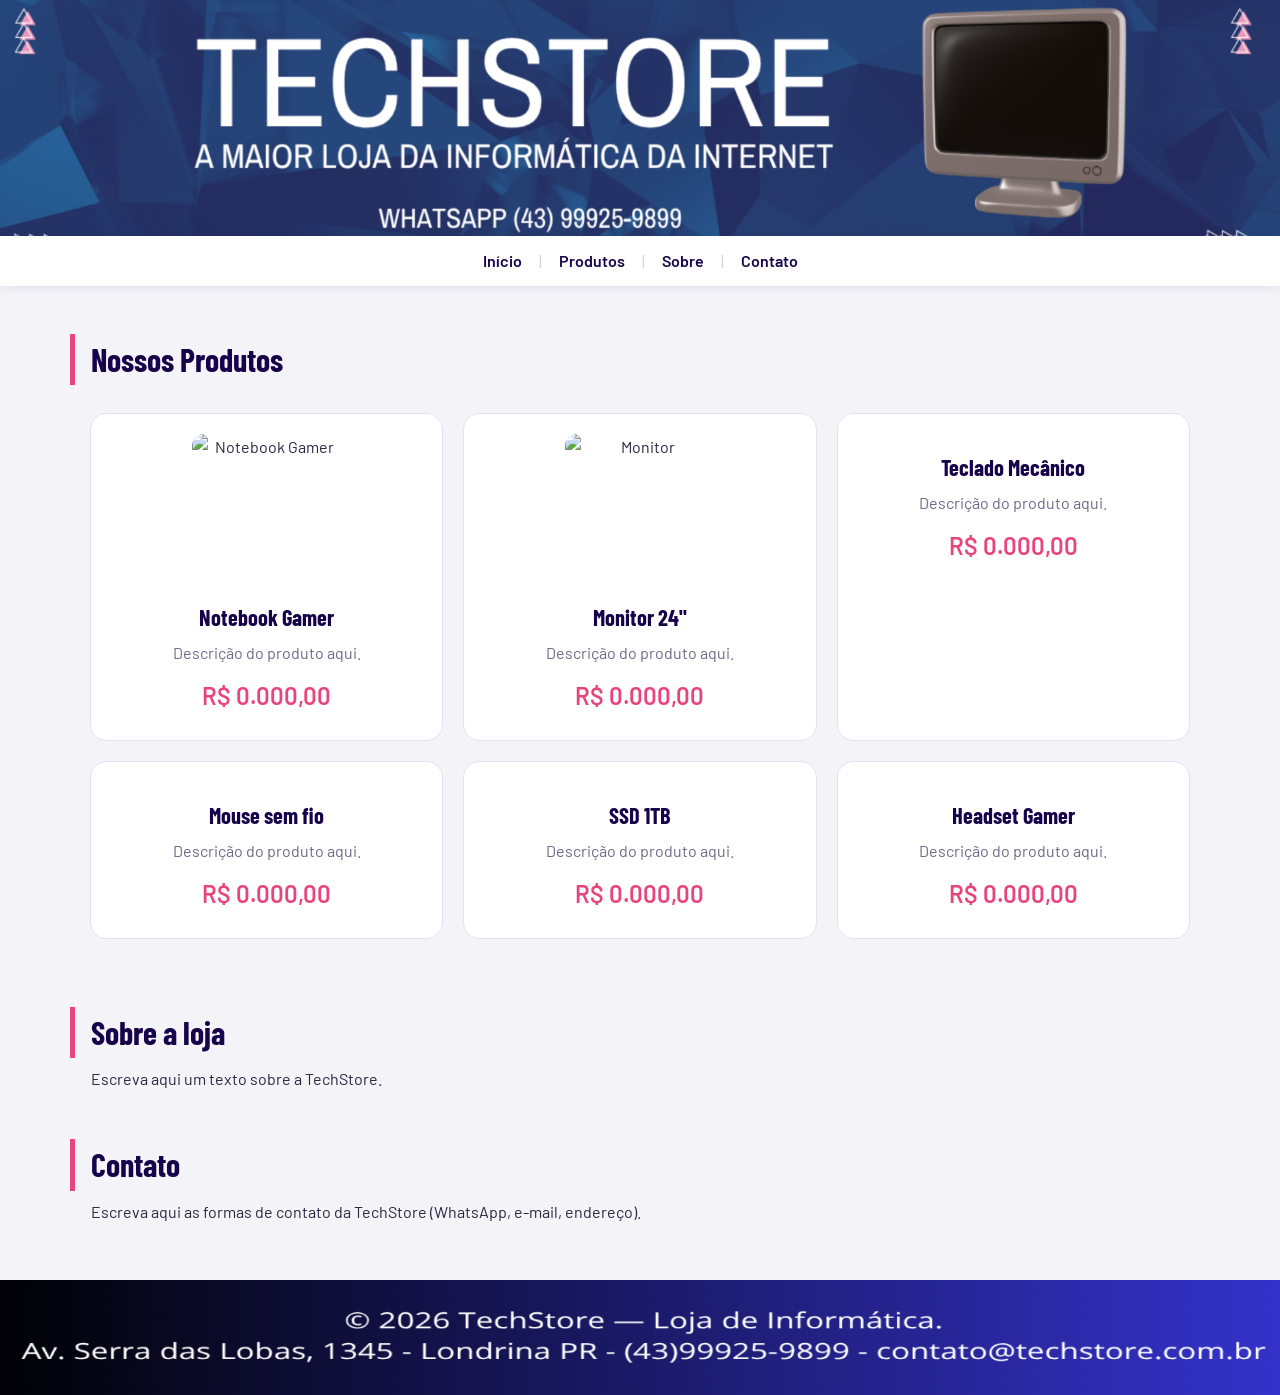
==== commit daedf6c6: "ok" ====
--- a/index.html
+++ b/index.html
@@ -19,9 +19,6 @@
                 <!-- Coloque aqui a imagem do banner (ex.: img/banner.jpg) -->
 
                 <img src="banner.png" alt="Banner da TechStore" width="100%">
-
-                <h1>TechStore</h1>
-                <p>Informática e Eletrônicos</p>
             </td>
         </tr>
     </table>
--- a/style.css
+++ b/style.css
@@ -56,14 +56,14 @@
   height: auto;                               /* altura acompanha a largura, a imagem não fica esticada */
 }
 
-h1 {
+/*h1 {
   font-family: "Barlow Condensed", Arial, sans-serif; /* fonte estreita, combina com a letra do banner */
-  font-size: 2.6rem;                          /* tamanho do título TechStore */
-  letter-spacing: 1px;                        /* afasta um pouco as letras */
-  color: #ffffff;                             /* título em branco puro */
-  margin: 24px 0 0;                           /* espaço acima do título */
-}
-
+  /*font-size: 2.6rem;       */                   /* tamanho do título TechStore */
+ /* letter-spacing: 1px;                        /* afasta um pouco as letras */
+  /*color: #ffffff;                             /* título em branco puro */
+  /*margin: 24px 0 0;                           /* espaço acima do título */
+/*}
+*/
 h1 + p {
   color: #f4a6c6;                             /* frase "Informática e Eletrônicos" em rosa (mesma cor dos triângulos do banner) */
   margin: 0 0 20px;                           /* aproxima a frase do título e dá espaço embaixo */
